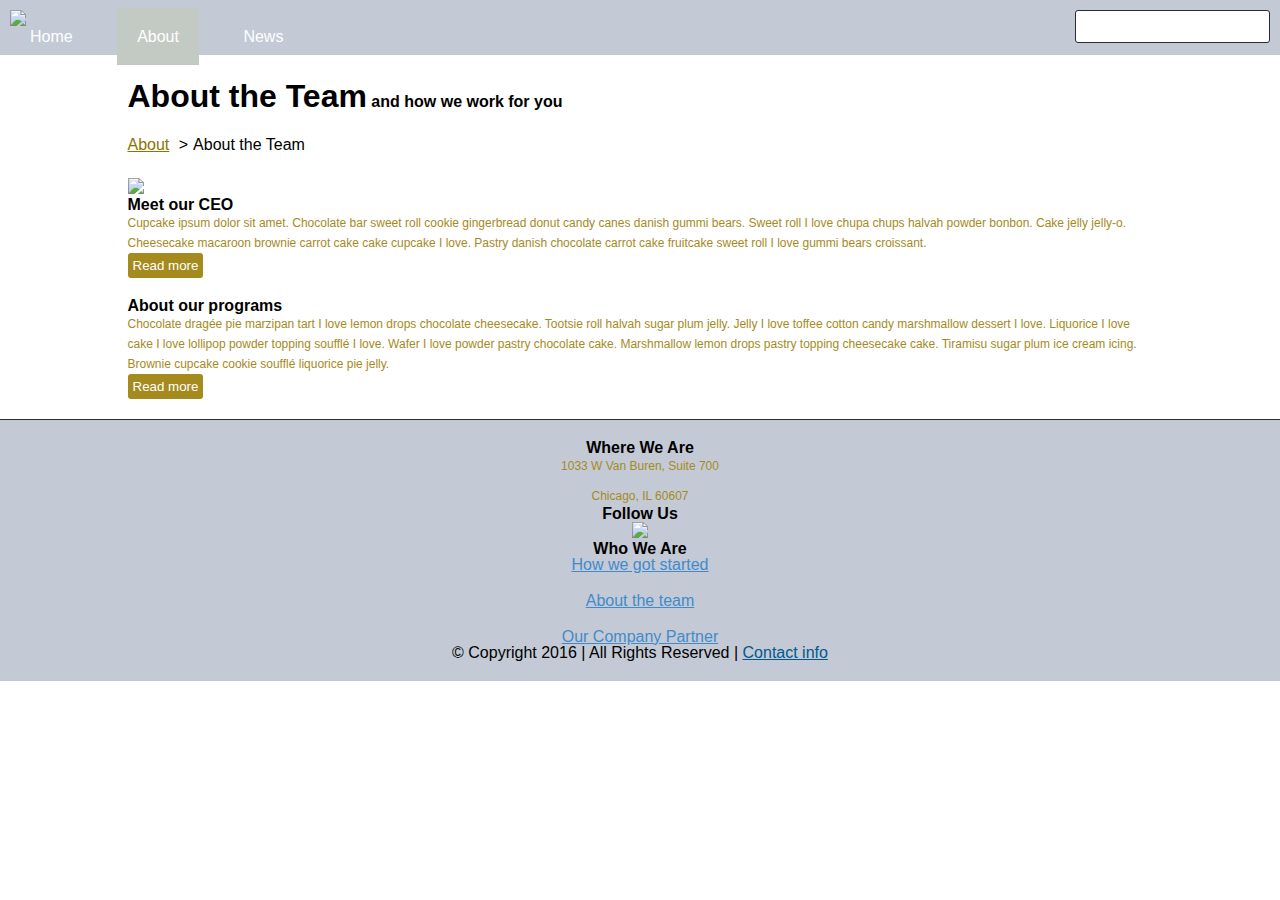
==== index.html @ a8ecc44f "Updated the components on the page and added new layout components to illustrate flex box and typica" ====
<!doctype html>
<html class="no-js" lang="en-us">
<head>
    <!-- META DATA -->
    <meta charset="utf-8" />
    <meta name="viewport" content="width=device-width, initial-scale=1.0" />
    <!--[if IE]><meta http-equiv="cleartype" content="on" /><![endif]-->
    <!-- SEO -->
    <title>Compare Accessibility</title>

    <!-- STYLESHEETS -->
    <!-- build:css assets/styles/head.css?v=@@version -->
    <!-- bower:css -->
    <!-- endbower -->
    <!-- endbuild -->
    <link href='https://fonts.googleapis.com/css?family=Open+Sans:400,600,700' rel='stylesheet' type='text/css'>
    <link rel="stylesheet" media="screen, projection" href="assets/styles/modern.css?v=@@version" />
    <!--[if lte IE 8]><link rel="stylesheet" media="screen, projection" href="assets/styles/legacy.css?v=@@version" /><![endif]-->

    <!-- POLYFILLS -->
    <!-- build:js assets/scripts/head.js?v=@@version -->
    <!-- endbuild -->
</head>
<body>
    <!-- CONTENT -->
    <!-- !NO ARIA ROLE -->
    <div class="masthead">
        <div class="masthead-inner">
            <a href="index.html" class="logo">
                <img src="http://placehold.it/300x100/000000?text=Your Company Logo" />
                <!-- !NO ALT TEXT -->
            </a>
            <!-- !INCORRECT TAB ORDER -->
            <div class="searchBar">
              <input type="search" name="search" id="search" class="input" />
              <!-- !NO LABEL -->
            </div>
            <!-- !NO ARIA ROLE -->
            <ul class="navbar">
                <li class="navbar-item">
                    <a href="#" class="navbar-link">Home</a>
                </li>
                <li class="navbar-item">
                    <a href="#" class="navbar-link navbar-link_active">About</a>
                    <ul class="subnav">
                      <li class="subnav-item">
                        <a href="#" class="subnav-link">How we started</a>
                      </li>
                      <li class="subnav-item">
                        <a href="#" class="subnav-link">About the Team</a>
                      </li>
                    </ul>
                </li>
                <li class="navbar-item">
                    <a href="#" class="navbar-link">News</a>
                </li>
            </ul>
        </div> <!-- /masthead-inner -->  
    </div>
    <div class="wrapper" id="main">
        <div class="page">
            <div class="page-hdg">
                <!-- !INCORRECT HIERARCHY -->
                <h3 class="hdg hdg_1">About the Team</h3>
                <h1 class="hdg hdg_2">and how we work for you</h1>
            </div>
            <!-- !NO ARIA ROLE -->
            <div class="breadcrumb">
              <a href="#" class="breadcrumb-link breadcrumb-link_darker">About</a>
              <span>About the Team</span>
            </div>
            <div class="vr vr_2x">
                <ul class="vList" id="main">
                    <li>
                        <div class="media">
                            <div class="media-media">
                                <img src="https://placebear.com/g/320/240" />
                            </div>
                            <div class="media-bd">
                                <h2 class="hdg hdg_2">Meet our CEO</h2>
                                <p>Cupcake ipsum dolor sit amet. Chocolate bar sweet roll cookie gingerbread donut candy canes danish gummi bears. Sweet roll I love chupa chups halvah powder bonbon. Cake jelly jelly-o. Cheesecake macaroon brownie carrot cake cake cupcake I love. Pastry danish chocolate carrot cake fruitcake sweet roll I love gummi bears croissant.</p>
                                <button class="btn">Read more</button>
                            </div>
                        <!-- !NO ALT ATTRIBUTE -->
                        </div>                    
                    </li>
                    <li>
                        <div class="media">
                            <div class="media-bd">
                                <h2 class="hdg hdg_2">About our programs</h2>
                                <p>Chocolate dragée pie marzipan tart I love lemon drops chocolate cheesecake. Tootsie roll halvah sugar plum jelly. Jelly I love toffee cotton candy marshmallow dessert I love. Liquorice I love cake I love lollipop powder topping soufflé I love. Wafer I love powder pastry chocolate cake. Marshmallow lemon drops pastry topping cheesecake cake. Tiramisu sugar plum ice cream icing. Brownie cupcake cookie soufflé liquorice pie jelly.</p>
                                <button class="btn">Read more</button>
                            </div>
                        </div>
                    </li>
                </ul>
            </div>
        </div>
    </div> <!-- /wrapper -->
    <!-- !NO ARIA ROLE -->
    <div class="footer">
        <div class="wrapper">
            <div class="vr vr_2x">
                <ul class="flexblocks">
                    <li>
                        <div class="cta">
                            <div class="cta-hd">
                                <h4 class="hdg hdg_3">Where We Are</h4>
                            </div>
                            <div class="cta-bd">
                                <p>1033 W Van Buren, Suite 700</p>
                                <p>Chicago, IL 60607</p>
                            </div>                            
                        </div>                            
                    </li>
                    <li>
                        <div class="cta">
                            <div class="cta-hd">
                                <h4 class="hdg hdg_3">Follow Us</h4>
                            </div>
                            <div class="cta-bd">
                                <img src="http://placehold.it/150x100?text=twitter" />
                            </div>
                        </div>
                    </li>
                    <li>
                        <div class="cta">
                            <div class="cta-hd">
                                <h4 class="hdg hdg_3">Who We Are</h4>
                            </div>
                            <div class="cta-bd">
                                <ul class="vList">
                                    <li>
                                        <a href="#" class="anchor">How we got started</a>
                                    </li>
                                    <li>
                                        <a href="#" class="anchor">About the team</a>
                                    </li>
                                    <li>
                                        <a href="http://google.com" class="anchor">Our Company Partner</a>
                                    </li>
                                </ul>
                            </div>
                        </div>
                    </li>
                </ul>
            </div>
            <div class="vr vr_2x">
                <span>&copy; Copyright 2016 | All Rights Reserved | <a href="#" class="anchor anchor_midnight">Contact info</a></span>
            </div>
        </div> <!-- /wrapper -->
    </div>


    <!-- JAVASCRIPT -->
    <!-- build:js assets/scripts/main.js?v=@@version -->
    <!-- bower:js -->
    <!-- endbower -->
    <script src="assets/scripts/shim.js?v=@@version"></script>
    <script src="assets/scripts/App.js?v=@@version"></script>
    <script src="assets/scripts/main.js?v=@@version"></script>
    <!-- endbuild -->
</body>
</html>
---- assets/styles/modern.css ----
/* ---------------------------------------------------------------------
 Modern Styles
------------------------------------------------------------------------ */
/* ---------------------------------------------------------------------
RESET CSS (thanks Eric Meyer)
------------------------------------------------------------------------ */
html, body, div, span, applet, object, iframe,
h1, h2, h3, h4, h5, h6, p, blockquote, pre,
a, abbr, acronym, address, big, cite, code,
del, dfn, em, img, ins, kbd, q, s, samp,
small, strike, strong, sub, sup, tt, var,
b, u, i, center,
dl, dt, dd, ol, ul, li,
fieldset, form, label, legend,
table, caption, tbody, tfoot, thead, tr, th, td,
article, aside, canvas, details, embed,
figure, figcaption, footer, header, hgroup,
menu, nav, output, ruby, section, summary,
time, mark, audio, video {
  margin: 0;
  padding: 0;
  border: 0;
  font-size: 100%;
  font-weight: inherit;
  font-style: inherit;
  font-family: inherit;
  vertical-align: baseline; }

body {
  line-height: 1; }

ol, ul {
  list-style: none; }

blockquote, q {
  quotes: none; }

blockquote:before, blockquote:after,
q:before, q:after {
  content: '';
  content: none; }

table {
  border-collapse: collapse;
  border-spacing: 0; }

:focus {
  outline: 0; }

html {
  overflow-y: scroll;
  /* Always show a vertical scrollbar, even when there is no scrolling */ }

html {
  -webkit-text-size-adjust: 100%;
  -ms-text-size-adjust: 100%; }

/* ---------------------------------------------------------------------
 HTML5 Element Reset
------------------------------------------------------------------------ */
article, aside, details, figcaption, figure,
footer, header, hgroup, menu, nav, section, main {
  display: block; }

audio, canvas, video, progress, picture {
  display: inline-block; }

template {
  display: none; }

/* ---------------------------------------------------------------------
 Form Reset Styles
------------------------------------------------------------------------ */
input[type="search"]::-webkit-search-cancel-button,
input[type="search"]::-webkit-search-decoration,
input[type="search"]::-webkit-search-results-button,
input[type="search"]::-webkit-search-results-decoration {
  -webkit-appearance: none; }

input[type="search"] {
  -webkit-appearance: none;
  -webkit-box-sizing: content-box;
  -moz-box-sizing: content-box;
  box-sizing: content-box; }

textarea {
  overflow: auto;
  vertical-align: top;
  resize: vertical; }

::-moz-focus-inner {
  border: 0;
  padding: 0; }

body {
  font-family: Arial, Helvetica, sans-serif;
  font-size: 16px; }

.visuallyHidden {
  width: 1px;
  height: 1px;
  overflow: hidden;
  clip: rect(0 0 0 0);
  position: absolute;
  padding: 0;
  margin: -1px;
  border: 0; }

.masthead {
  background-color: #C3CAD5;
  padding: 10px;
  margin-bottom: 25px; }

.masthead:before,
.masthead:after {
  content: '';
  display: table; }

.masthead:after {
  clear: both; }

.masthead_darker {
  background-color: #69788c; }

.footer {
  background-color: #C3CAD5;
  border-top: 1px solid #292D33;
  margin-top: 20px;
  padding: 20px 0;
  text-align: center; }

.navbar {
  /*float: left;*/ }

.navbar > * {
  display: inline-block;
  font-size: 1rem; }

.navbar-item + .navbar-item {
  margin-left: 20px; }

.navbar-link {
  padding: 20px;
  color: #ffffff;
  text-decoration: none; }

.navbar-link_active {
  background-color: #C3CAC4; }

.navbar-link_darker {
  color: black; }

.subnav {
  display: none;
  background-color: #ffffff;
  position: absolute;
  padding: 10px;
  border-radius: 3px;
  border: 1px solid #292D33; }

.navbar-item:hover .subnav {
  display: block; }

.subnav-item + .subnav-item {
  padding-top: 10px;
  margin-top: 10px;
  border-top: 1px solid #292D33; }

.subnav-link {
  color: #292D33;
  text-decoration: none; }

.breadcrumb {
  margin-bottom: 25px; }

.breadcrumb > * {
  display: inline-block; }

.breadcrumb > * + *:before {
  content: '>';
  padding: 0 5px; }

.breadcrumb-link {
  color: #a58a1d; }

.breadcrumb-link_darker {
  color: #8d7400; }

.wrapper {
  width: 100%;
  max-width: 1025px;
  margin: 0 auto;
  padding: 0 20px; }

.page-hdg {
  margin-bottom: 25px; }

.page-hdg > * {
  display: inline-block; }

p {
  line-height: 1.25rem;
  font-size: .75rem;
  color: #a58a1d; }

p + p {
  margin-top: 10px; }

.txt {
  color: #333; }

.logo {
  margin-right: 20px;
  /*float: left;*/ }

.searchBar {
  position: relative;
  float: right; }

.searchBar:after {
  content: '';
  display: block;
  background: url(http://metc-mnucp.nerderylabs.com/App_Themes/FlexoMNUCP/images/search-btn.png) no-repeat right center;
  width: 30px;
  height: 30px;
  position: absolute;
  right: 0;
  top: 0; }

.skip a {
  position: absolute;
  left: -999px;
  top: auto;
  width: 1px;
  height: 1px;
  overflow: hidden; }

.skip a:focus {
  left: 5px;
  width: auto;
  height: auto;
  overflow: visible; }

.btn {
  border: none;
  border-radius: 3px;
  padding: 5px;
  background-color: #a58a1d;
  color: #ffffff; }

.hdg {
  font-weight: bold; }

.hdg_1 {
  font-size: 2rem; }

.hdg_small {
  font-size: 1.25rem; }

.container:before, .container:after {
  content: '';
  display: table; }

.container:after {
  clear: both; }

.container > * {
  display: inline-block;
  vertical-align: middle; }

.anchor {
  color: #428bca; }

.anchor_midnight {
  color: #00598c; }

.btn {
  border: none;
  border-radius: 3px;
  padding: 5px;
  background-color: #a58a1d;
  color: #ffffff; }

.input {
  padding: 8px;
  border: 1px solid #292D33;
  border-radius: 3px; }

.vList > * {
  display: block; }

.vList > * + * {
  margin-top: 20px; }
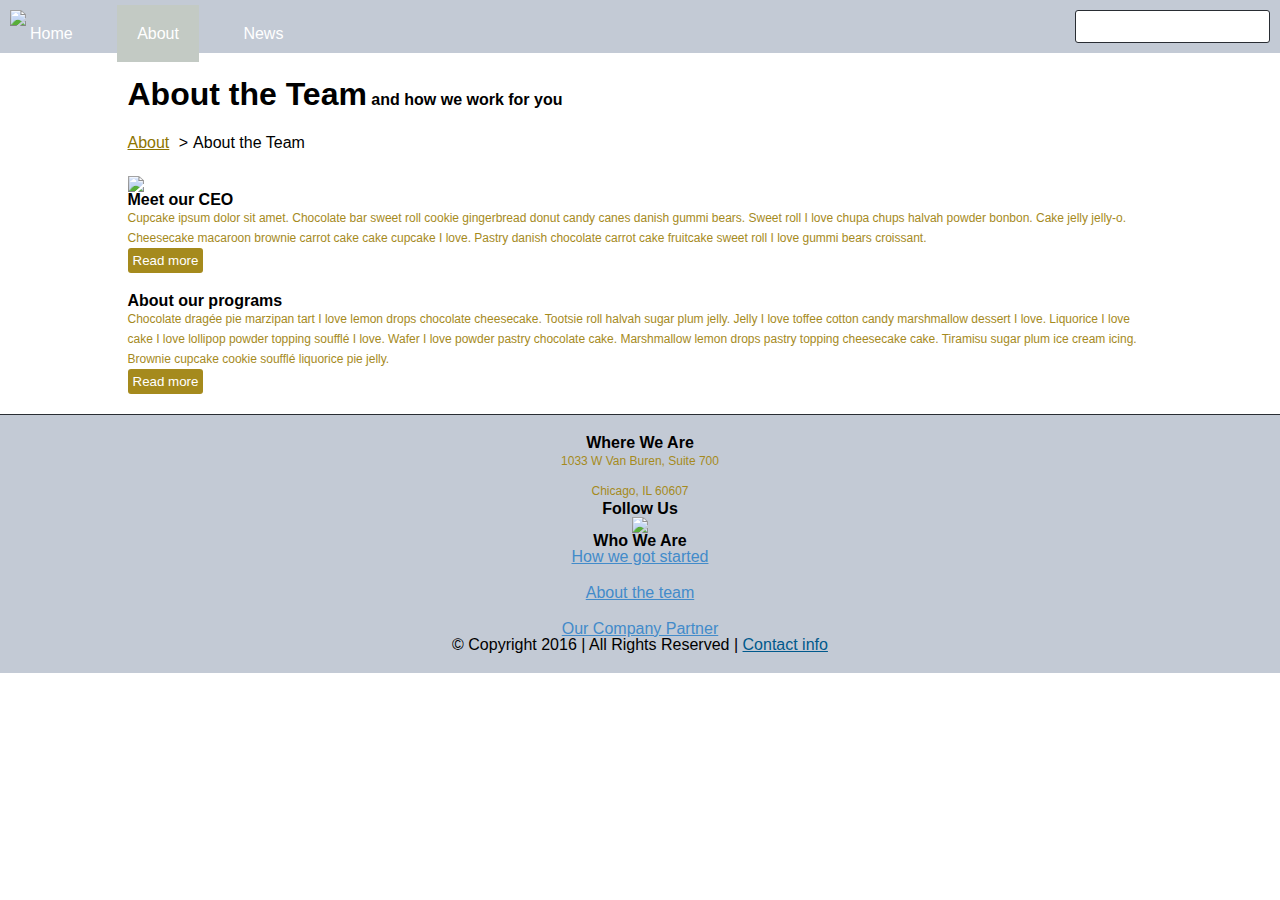
==== commit 20d049a2: "Merge branch 'gh-pages'" ====
--- a/index.html
+++ b/index.html
@@ -1,4 +1,3 @@
-<!doctype html>
 <html class="no-js" lang="en-us">
 <head>
     <!-- META DATA -->
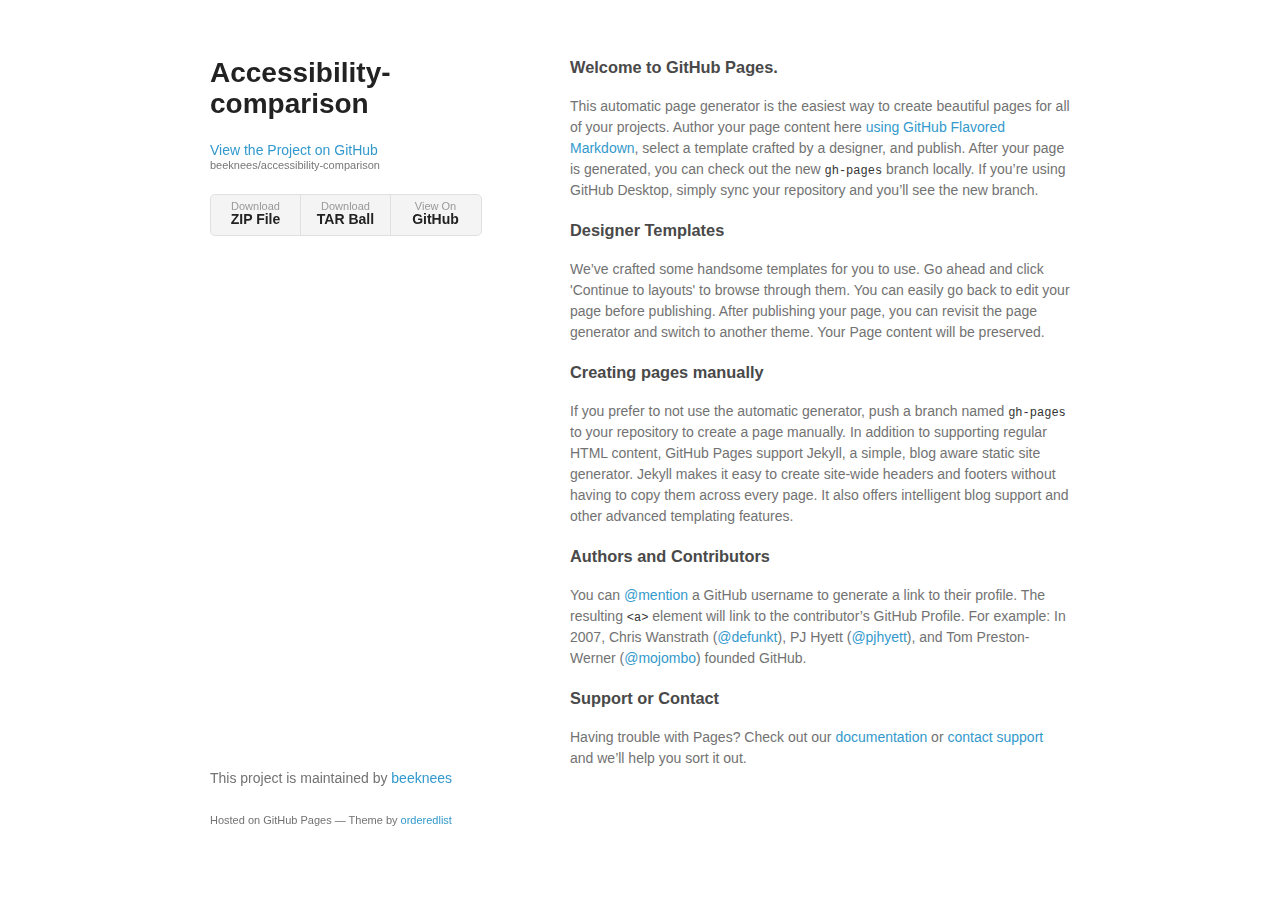
==== commit a59136f5: "Create gh-pages branch via GitHub" ====
--- a/index.html
+++ b/index.html
@@ -1,163 +1,64 @@
-<html class="no-js" lang="en-us">
-<head>
-    <!-- META DATA -->
-    <meta charset="utf-8" />
-    <meta name="viewport" content="width=device-width, initial-scale=1.0" />
-    <!--[if IE]><meta http-equiv="cleartype" content="on" /><![endif]-->
-    <!-- SEO -->
-    <title>Compare Accessibility</title>
+<!doctype html>
+<html>
+  <head>
+    <meta charset="utf-8">
+    <meta http-equiv="X-UA-Compatible" content="chrome=1">
+    <title>Accessibility-comparison by beeknees</title>
 
-    <!-- STYLESHEETS -->
-    <!-- build:css assets/styles/head.css?v=@@version -->
-    <!-- bower:css -->
-    <!-- endbower -->
-    <!-- endbuild -->
-    <link href='https://fonts.googleapis.com/css?family=Open+Sans:400,600,700' rel='stylesheet' type='text/css'>
-    <link rel="stylesheet" media="screen, projection" href="assets/styles/modern.css?v=@@version" />
-    <!--[if lte IE 8]><link rel="stylesheet" media="screen, projection" href="assets/styles/legacy.css?v=@@version" /><![endif]-->
+    <link rel="stylesheet" href="stylesheets/styles.css">
+    <link rel="stylesheet" href="stylesheets/github-light.css">
+    <meta name="viewport" content="width=device-width">
+    <!--[if lt IE 9]>
+    <script src="//html5shiv.googlecode.com/svn/trunk/html5.js"></script>
+    <![endif]-->
+  </head>
+  <body>
+    <div class="wrapper">
+      <header>
+        <h1>Accessibility-comparison</h1>
+        <p></p>
 
-    <!-- POLYFILLS -->
-    <!-- build:js assets/scripts/head.js?v=@@version -->
-    <!-- endbuild -->
-</head>
-<body>
-    <!-- CONTENT -->
-    <!-- !NO ARIA ROLE -->
-    <div class="masthead">
-        <div class="masthead-inner">
-            <a href="index.html" class="logo">
-                <img src="http://placehold.it/300x100/000000?text=Your Company Logo" />
-                <!-- !NO ALT TEXT -->
-            </a>
-            <!-- !INCORRECT TAB ORDER -->
-            <div class="searchBar">
-              <input type="search" name="search" id="search" class="input" />
-              <!-- !NO LABEL -->
-            </div>
-            <!-- !NO ARIA ROLE -->
-            <ul class="navbar">
-                <li class="navbar-item">
-                    <a href="#" class="navbar-link">Home</a>
-                </li>
-                <li class="navbar-item">
-                    <a href="#" class="navbar-link navbar-link_active">About</a>
-                    <ul class="subnav">
-                      <li class="subnav-item">
-                        <a href="#" class="subnav-link">How we started</a>
-                      </li>
-                      <li class="subnav-item">
-                        <a href="#" class="subnav-link">About the Team</a>
-                      </li>
-                    </ul>
-                </li>
-                <li class="navbar-item">
-                    <a href="#" class="navbar-link">News</a>
-                </li>
-            </ul>
-        </div> <!-- /masthead-inner -->  
-    </div>
-    <div class="wrapper" id="main">
-        <div class="page">
-            <div class="page-hdg">
-                <!-- !INCORRECT HIERARCHY -->
-                <h3 class="hdg hdg_1">About the Team</h3>
-                <h1 class="hdg hdg_2">and how we work for you</h1>
-            </div>
-            <!-- !NO ARIA ROLE -->
-            <div class="breadcrumb">
-              <a href="#" class="breadcrumb-link breadcrumb-link_darker">About</a>
-              <span>About the Team</span>
-            </div>
-            <div class="vr vr_2x">
-                <ul class="vList" id="main">
-                    <li>
-                        <div class="media">
-                            <div class="media-media">
-                                <img src="https://placebear.com/g/320/240" />
-                            </div>
-                            <div class="media-bd">
-                                <h2 class="hdg hdg_2">Meet our CEO</h2>
-                                <p>Cupcake ipsum dolor sit amet. Chocolate bar sweet roll cookie gingerbread donut candy canes danish gummi bears. Sweet roll I love chupa chups halvah powder bonbon. Cake jelly jelly-o. Cheesecake macaroon brownie carrot cake cake cupcake I love. Pastry danish chocolate carrot cake fruitcake sweet roll I love gummi bears croissant.</p>
-                                <button class="btn">Read more</button>
-                            </div>
-                        <!-- !NO ALT ATTRIBUTE -->
-                        </div>                    
-                    </li>
-                    <li>
-                        <div class="media">
-                            <div class="media-bd">
-                                <h2 class="hdg hdg_2">About our programs</h2>
-                                <p>Chocolate dragée pie marzipan tart I love lemon drops chocolate cheesecake. Tootsie roll halvah sugar plum jelly. Jelly I love toffee cotton candy marshmallow dessert I love. Liquorice I love cake I love lollipop powder topping soufflé I love. Wafer I love powder pastry chocolate cake. Marshmallow lemon drops pastry topping cheesecake cake. Tiramisu sugar plum ice cream icing. Brownie cupcake cookie soufflé liquorice pie jelly.</p>
-                                <button class="btn">Read more</button>
-                            </div>
-                        </div>
-                    </li>
-                </ul>
-            </div>
-        </div>
-    </div> <!-- /wrapper -->
-    <!-- !NO ARIA ROLE -->
-    <div class="footer">
-        <div class="wrapper">
-            <div class="vr vr_2x">
-                <ul class="flexblocks">
-                    <li>
-                        <div class="cta">
-                            <div class="cta-hd">
-                                <h4 class="hdg hdg_3">Where We Are</h4>
-                            </div>
-                            <div class="cta-bd">
-                                <p>1033 W Van Buren, Suite 700</p>
-                                <p>Chicago, IL 60607</p>
-                            </div>                            
-                        </div>                            
-                    </li>
-                    <li>
-                        <div class="cta">
-                            <div class="cta-hd">
-                                <h4 class="hdg hdg_3">Follow Us</h4>
-                            </div>
-                            <div class="cta-bd">
-                                <img src="http://placehold.it/150x100?text=twitter" />
-                            </div>
-                        </div>
-                    </li>
-                    <li>
-                        <div class="cta">
-                            <div class="cta-hd">
-                                <h4 class="hdg hdg_3">Who We Are</h4>
-                            </div>
-                            <div class="cta-bd">
-                                <ul class="vList">
-                                    <li>
-                                        <a href="#" class="anchor">How we got started</a>
-                                    </li>
-                                    <li>
-                                        <a href="#" class="anchor">About the team</a>
-                                    </li>
-                                    <li>
-                                        <a href="http://google.com" class="anchor">Our Company Partner</a>
-                                    </li>
-                                </ul>
-                            </div>
-                        </div>
-                    </li>
-                </ul>
-            </div>
-            <div class="vr vr_2x">
-                <span>&copy; Copyright 2016 | All Rights Reserved | <a href="#" class="anchor anchor_midnight">Contact info</a></span>
-            </div>
-        </div> <!-- /wrapper -->
-    </div>
+        <p class="view"><a href="https://github.com/beeknees/accessibility-comparison">View the Project on GitHub <small>beeknees/accessibility-comparison</small></a></p>
 
 
-    <!-- JAVASCRIPT -->
-    <!-- build:js assets/scripts/main.js?v=@@version -->
-    <!-- bower:js -->
-    <!-- endbower -->
-    <script src="assets/scripts/shim.js?v=@@version"></script>
-    <script src="assets/scripts/App.js?v=@@version"></script>
-    <script src="assets/scripts/main.js?v=@@version"></script>
-    <!-- endbuild -->
-</body>
+        <ul>
+          <li><a href="https://github.com/beeknees/accessibility-comparison/zipball/master">Download <strong>ZIP File</strong></a></li>
+          <li><a href="https://github.com/beeknees/accessibility-comparison/tarball/master">Download <strong>TAR Ball</strong></a></li>
+          <li><a href="https://github.com/beeknees/accessibility-comparison">View On <strong>GitHub</strong></a></li>
+        </ul>
+      </header>
+      <section>
+        <h3>
+<a id="welcome-to-github-pages" class="anchor" href="#welcome-to-github-pages" aria-hidden="true"><span aria-hidden="true" class="octicon octicon-link"></span></a>Welcome to GitHub Pages.</h3>
+
+<p>This automatic page generator is the easiest way to create beautiful pages for all of your projects. Author your page content here <a href="https://guides.github.com/features/mastering-markdown/">using GitHub Flavored Markdown</a>, select a template crafted by a designer, and publish. After your page is generated, you can check out the new <code>gh-pages</code> branch locally. If you’re using GitHub Desktop, simply sync your repository and you’ll see the new branch.</p>
+
+<h3>
+<a id="designer-templates" class="anchor" href="#designer-templates" aria-hidden="true"><span aria-hidden="true" class="octicon octicon-link"></span></a>Designer Templates</h3>
+
+<p>We’ve crafted some handsome templates for you to use. Go ahead and click 'Continue to layouts' to browse through them. You can easily go back to edit your page before publishing. After publishing your page, you can revisit the page generator and switch to another theme. Your Page content will be preserved.</p>
+
+<h3>
+<a id="creating-pages-manually" class="anchor" href="#creating-pages-manually" aria-hidden="true"><span aria-hidden="true" class="octicon octicon-link"></span></a>Creating pages manually</h3>
+
+<p>If you prefer to not use the automatic generator, push a branch named <code>gh-pages</code> to your repository to create a page manually. In addition to supporting regular HTML content, GitHub Pages support Jekyll, a simple, blog aware static site generator. Jekyll makes it easy to create site-wide headers and footers without having to copy them across every page. It also offers intelligent blog support and other advanced templating features.</p>
+
+<h3>
+<a id="authors-and-contributors" class="anchor" href="#authors-and-contributors" aria-hidden="true"><span aria-hidden="true" class="octicon octicon-link"></span></a>Authors and Contributors</h3>
+
+<p>You can <a href="https://help.github.com/articles/basic-writing-and-formatting-syntax/#mentioning-users-and-teams" class="user-mention">@mention</a> a GitHub username to generate a link to their profile. The resulting <code>&lt;a&gt;</code> element will link to the contributor’s GitHub Profile. For example: In 2007, Chris Wanstrath (<a href="https://github.com/defunkt" class="user-mention">@defunkt</a>), PJ Hyett (<a href="https://github.com/pjhyett" class="user-mention">@pjhyett</a>), and Tom Preston-Werner (<a href="https://github.com/mojombo" class="user-mention">@mojombo</a>) founded GitHub.</p>
+
+<h3>
+<a id="support-or-contact" class="anchor" href="#support-or-contact" aria-hidden="true"><span aria-hidden="true" class="octicon octicon-link"></span></a>Support or Contact</h3>
+
+<p>Having trouble with Pages? Check out our <a href="https://help.github.com/pages">documentation</a> or <a href="https://github.com/contact">contact support</a> and we’ll help you sort it out.</p>
+      </section>
+      <footer>
+        <p>This project is maintained by <a href="https://github.com/beeknees">beeknees</a></p>
+        <p><small>Hosted on GitHub Pages &mdash; Theme by <a href="https://github.com/orderedlist">orderedlist</a></small></p>
+      </footer>
+    </div>
+    <script src="javascripts/scale.fix.js"></script>
+    
+  </body>
 </html>
--- a/stylesheets/styles.css
+++ b/stylesheets/styles.css
@@ -0,0 +1,324 @@
+@font-face {
+  font-family: 'Noto Sans';
+  font-weight: 400;
+  font-style: normal;
+  src: url('../fonts/Noto-Sans-regular/Noto-Sans-regular.eot');
+  src: url('../fonts/Noto-Sans-regular/Noto-Sans-regular.eot?#iefix') format('embedded-opentype'),
+       local('Noto Sans'),
+       local('Noto-Sans-regular'),
+       url('../fonts/Noto-Sans-regular/Noto-Sans-regular.woff2') format('woff2'),
+       url('../fonts/Noto-Sans-regular/Noto-Sans-regular.woff') format('woff'),
+       url('../fonts/Noto-Sans-regular/Noto-Sans-regular.ttf') format('truetype'),
+       url('../fonts/Noto-Sans-regular/Noto-Sans-regular.svg#NotoSans') format('svg');
+}
+
+@font-face {
+  font-family: 'Noto Sans';
+  font-weight: 700;
+  font-style: normal;
+  src: url('../fonts/Noto-Sans-700/Noto-Sans-700.eot');
+  src: url('../fonts/Noto-Sans-700/Noto-Sans-700.eot?#iefix') format('embedded-opentype'),
+       local('Noto Sans Bold'),
+       local('Noto-Sans-700'),
+       url('../fonts/Noto-Sans-700/Noto-Sans-700.woff2') format('woff2'),
+       url('../fonts/Noto-Sans-700/Noto-Sans-700.woff') format('woff'),
+       url('../fonts/Noto-Sans-700/Noto-Sans-700.ttf') format('truetype'),
+       url('../fonts/Noto-Sans-700/Noto-Sans-700.svg#NotoSans') format('svg');
+}
+
+@font-face {
+  font-family: 'Noto Sans';
+  font-weight: 400;
+  font-style: italic;
+  src: url('../fonts/Noto-Sans-italic/Noto-Sans-italic.eot');
+  src: url('../fonts/Noto-Sans-italic/Noto-Sans-italic.eot?#iefix') format('embedded-opentype'),
+       local('Noto Sans Italic'),
+       local('Noto-Sans-italic'),
+       url('../fonts/Noto-Sans-italic/Noto-Sans-italic.woff2') format('woff2'),
+       url('../fonts/Noto-Sans-italic/Noto-Sans-italic.woff') format('woff'),
+       url('../fonts/Noto-Sans-italic/Noto-Sans-italic.ttf') format('truetype'),
+       url('../fonts/Noto-Sans-italic/Noto-Sans-italic.svg#NotoSans') format('svg');
+}
+
+@font-face {
+  font-family: 'Noto Sans';
+  font-weight: 700;
+  font-style: italic;
+  src: url('../fonts/Noto-Sans-700italic/Noto-Sans-700italic.eot');
+  src: url('../fonts/Noto-Sans-700italic/Noto-Sans-700italic.eot?#iefix') format('embedded-opentype'),
+       local('Noto Sans Bold Italic'),
+       local('Noto-Sans-700italic'),
+       url('../fonts/Noto-Sans-700italic/Noto-Sans-700italic.woff2') format('woff2'),
+       url('../fonts/Noto-Sans-700italic/Noto-Sans-700italic.woff') format('woff'),
+       url('../fonts/Noto-Sans-700italic/Noto-Sans-700italic.ttf') format('truetype'),
+       url('../fonts/Noto-Sans-700italic/Noto-Sans-700italic.svg#NotoSans') format('svg');
+}
+
+body {
+  background-color: #fff;
+  padding:50px;
+  font: 14px/1.5 "Noto Sans", "Helvetica Neue", Helvetica, Arial, sans-serif;
+  color:#727272;
+  font-weight:400;
+}
+
+h1, h2, h3, h4, h5, h6 {
+  color:#222;
+  margin:0 0 20px;
+}
+
+p, ul, ol, table, pre, dl {
+  margin:0 0 20px;
+}
+
+h1, h2, h3 {
+  line-height:1.1;
+}
+
+h1 {
+  font-size:28px;
+}
+
+h2 {
+  color:#393939;
+}
+
+h3, h4, h5, h6 {
+  color:#494949;
+}
+
+a {
+  color:#39c;
+  text-decoration:none;
+}
+
+a:hover {
+  color:#069;
+}
+
+a small {
+  font-size:11px;
+  color:#777;
+  margin-top:-0.3em;
+  display:block;
+}
+
+a:hover small {
+  color:#777;
+}
+
+.wrapper {
+  width:860px;
+  margin:0 auto;
+}
+
+blockquote {
+  border-left:1px solid #e5e5e5;
+  margin:0;
+  padding:0 0 0 20px;
+  font-style:italic;
+}
+
+code, pre {
+  font-family:Monaco, Bitstream Vera Sans Mono, Lucida Console, Terminal, Consolas, Liberation Mono, DejaVu Sans Mono, Courier New, monospace;
+  color:#333;
+  font-size:12px;
+}
+
+pre {
+  padding:8px 15px;
+  background: #f8f8f8;
+  border-radius:5px;
+  border:1px solid #e5e5e5;
+  overflow-x: auto;
+}
+
+table {
+  width:100%;
+  border-collapse:collapse;
+}
+
+th, td {
+  text-align:left;
+  padding:5px 10px;
+  border-bottom:1px solid #e5e5e5;
+}
+
+dt {
+  color:#444;
+  font-weight:700;
+}
+
+th {
+  color:#444;
+}
+
+img {
+  max-width:100%;
+}
+
+header {
+  width:270px;
+  float:left;
+  position:fixed;
+  -webkit-font-smoothing:subpixel-antialiased;
+}
+
+header ul {
+  list-style:none;
+  height:40px;
+  padding:0;
+  background: #f4f4f4;
+  border-radius:5px;
+  border:1px solid #e0e0e0;
+  width:270px;
+}
+
+header li {
+  width:89px;
+  float:left;
+  border-right:1px solid #e0e0e0;
+  height:40px;
+}
+
+header li:first-child a {
+  border-radius:5px 0 0 5px;
+}
+
+header li:last-child a {
+  border-radius:0 5px 5px 0;
+}
+
+header ul a {
+  line-height:1;
+  font-size:11px;
+  color:#999;
+  display:block;
+  text-align:center;
+  padding-top:6px;
+  height:34px;
+}
+
+header ul a:hover {
+  color:#999;
+}
+
+header ul a:active {
+  background-color:#f0f0f0;
+}
+
+strong {
+  color:#222;
+  font-weight:700;
+}
+
+header ul li + li + li {
+  border-right:none;
+  width:89px;
+}
+
+header ul a strong {
+  font-size:14px;
+  display:block;
+  color:#222;
+}
+
+section {
+  width:500px;
+  float:right;
+  padding-bottom:50px;
+}
+
+small {
+  font-size:11px;
+}
+
+hr {
+  border:0;
+  background:#e5e5e5;
+  height:1px;
+  margin:0 0 20px;
+}
+
+footer {
+  width:270px;
+  float:left;
+  position:fixed;
+  bottom:50px;
+  -webkit-font-smoothing:subpixel-antialiased;
+}
+
+@media print, screen and (max-width: 960px) {
+
+  div.wrapper {
+    width:auto;
+    margin:0;
+  }
+
+  header, section, footer {
+    float:none;
+    position:static;
+    width:auto;
+  }
+
+  header {
+    padding-right:320px;
+  }
+
+  section {
+    border:1px solid #e5e5e5;
+    border-width:1px 0;
+    padding:20px 0;
+    margin:0 0 20px;
+  }
+
+  header a small {
+    display:inline;
+  }
+
+  header ul {
+    position:absolute;
+    right:50px;
+    top:52px;
+  }
+}
+
+@media print, screen and (max-width: 720px) {
+  body {
+    word-wrap:break-word;
+  }
+
+  header {
+    padding:0;
+  }
+
+  header ul, header p.view {
+    position:static;
+  }
+
+  pre, code {
+    word-wrap:normal;
+  }
+}
+
+@media print, screen and (max-width: 480px) {
+  body {
+    padding:15px;
+  }
+
+  header ul {
+    width:99%;
+  }
+
+  header li, header ul li + li + li {
+    width:33%;
+  }
+}
+
+@media print {
+  body {
+    padding:0.4in;
+    font-size:12pt;
+    color:#444;
+  }
+}
--- a/stylesheets/github-light.css
+++ b/stylesheets/github-light.css
@@ -0,0 +1,116 @@
+/*
+   Copyright 2014 GitHub Inc.
+
+   Licensed under the Apache License, Version 2.0 (the "License");
+   you may not use this file except in compliance with the License.
+   You may obtain a copy of the License at
+
+       http://www.apache.org/licenses/LICENSE-2.0
+
+   Unless required by applicable law or agreed to in writing, software
+   distributed under the License is distributed on an "AS IS" BASIS,
+   WITHOUT WARRANTIES OR CONDITIONS OF ANY KIND, either express or implied.
+   See the License for the specific language governing permissions and
+   limitations under the License.
+
+*/
+
+.pl-c /* comment */ {
+  color: #969896;
+}
+
+.pl-c1      /* constant, markup.raw, meta.diff.header, meta.module-reference, meta.property-name, support, support.constant, support.variable, variable.other.constant */,
+.pl-s .pl-v /* string variable */ {
+  color: #0086b3;
+}
+
+.pl-e  /* entity */,
+.pl-en /* entity.name */ {
+  color: #795da3;
+}
+
+.pl-s .pl-s1 /* string source */,
+.pl-smi      /* storage.modifier.import, storage.modifier.package, storage.type.java, variable.other, variable.parameter.function */ {
+  color: #333;
+}
+
+.pl-ent /* entity.name.tag */ {
+  color: #63a35c;
+}
+
+.pl-k /* keyword, storage, storage.type */ {
+  color: #a71d5d;
+}
+
+.pl-pds              /* punctuation.definition.string, string.regexp.character-class */,
+.pl-s                /* string */,
+.pl-s .pl-pse .pl-s1 /* string punctuation.section.embedded source */,
+.pl-sr               /* string.regexp */,
+.pl-sr .pl-cce       /* string.regexp constant.character.escape */,
+.pl-sr .pl-sra       /* string.regexp string.regexp.arbitrary-repitition */,
+.pl-sr .pl-sre       /* string.regexp source.ruby.embedded */ {
+  color: #183691;
+}
+
+.pl-v /* variable */ {
+  color: #ed6a43;
+}
+
+.pl-id /* invalid.deprecated */ {
+  color: #b52a1d;
+}
+
+.pl-ii /* invalid.illegal */ {
+  background-color: #b52a1d;
+  color: #f8f8f8;
+}
+
+.pl-sr .pl-cce /* string.regexp constant.character.escape */ {
+  color: #63a35c;
+  font-weight: bold;
+}
+
+.pl-ml /* markup.list */ {
+  color: #693a17;
+}
+
+.pl-mh        /* markup.heading */,
+.pl-mh .pl-en /* markup.heading entity.name */,
+.pl-ms        /* meta.separator */ {
+  color: #1d3e81;
+  font-weight: bold;
+}
+
+.pl-mq /* markup.quote */ {
+  color: #008080;
+}
+
+.pl-mi /* markup.italic */ {
+  color: #333;
+  font-style: italic;
+}
+
+.pl-mb /* markup.bold */ {
+  color: #333;
+  font-weight: bold;
+}
+
+.pl-md /* markup.deleted, meta.diff.header.from-file */ {
+  background-color: #ffecec;
+  color: #bd2c00;
+}
+
+.pl-mi1 /* markup.inserted, meta.diff.header.to-file */ {
+  background-color: #eaffea;
+  color: #55a532;
+}
+
+.pl-mdr /* meta.diff.range */ {
+  color: #795da3;
+  font-weight: bold;
+}
+
+.pl-mo /* meta.output */ {
+  color: #1d3e81;
+}
+
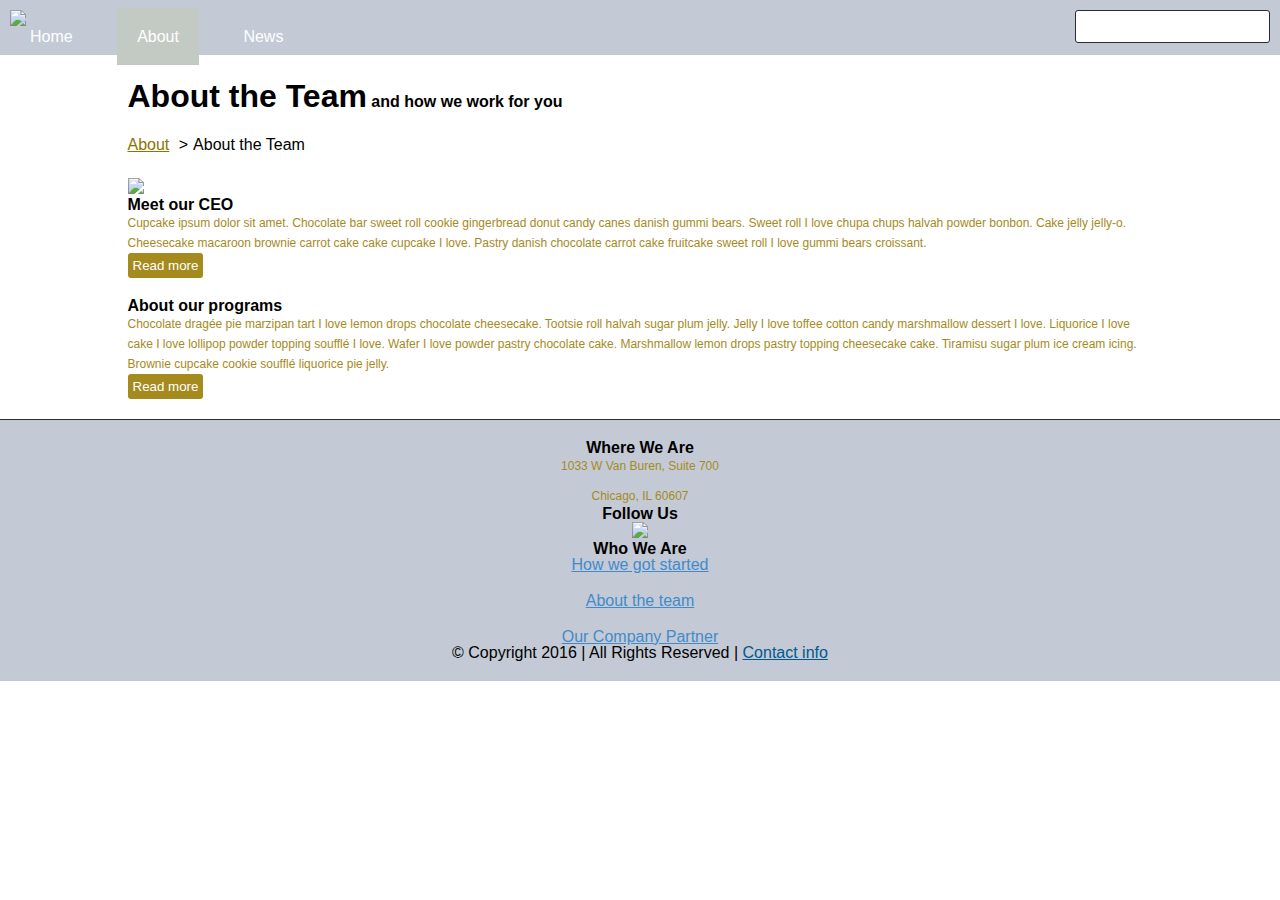
==== commit 7dce32e0: "Updated index.html page." ====
--- a/index.html
+++ b/index.html
@@ -1,64 +1,164 @@
 <!doctype html>
-<html>
-  <head>
-    <meta charset="utf-8">
-    <meta http-equiv="X-UA-Compatible" content="chrome=1">
-    <title>Accessibility-comparison by beeknees</title>
+<html class="no-js" lang="en-us">
+<head>
+    <!-- META DATA -->
+    <meta charset="utf-8" />
+    <meta name="viewport" content="width=device-width, initial-scale=1.0" />
+    <!--[if IE]><meta http-equiv="cleartype" content="on" /><![endif]-->
+    <!-- SEO -->
+    <title>Compare Accessibility</title>
 
-    <link rel="stylesheet" href="stylesheets/styles.css">
-    <link rel="stylesheet" href="stylesheets/github-light.css">
-    <meta name="viewport" content="width=device-width">
-    <!--[if lt IE 9]>
-    <script src="//html5shiv.googlecode.com/svn/trunk/html5.js"></script>
-    <![endif]-->
-  </head>
-  <body>
-    <div class="wrapper">
-      <header>
-        <h1>Accessibility-comparison</h1>
-        <p></p>
+    <!-- STYLESHEETS -->
+    <!-- build:css assets/styles/head.css?v=@@version -->
+    <!-- bower:css -->
+    <!-- endbower -->
+    <!-- endbuild -->
+    <link href='https://fonts.googleapis.com/css?family=Open+Sans:400,600,700' rel='stylesheet' type='text/css'>
+    <link rel="stylesheet" media="screen, projection" href="assets/styles/modern.css?v=@@version" />
+    <!--[if lte IE 8]><link rel="stylesheet" media="screen, projection" href="assets/styles/legacy.css?v=@@version" /><![endif]-->
 
-        <p class="view"><a href="https://github.com/beeknees/accessibility-comparison">View the Project on GitHub <small>beeknees/accessibility-comparison</small></a></p>
+    <!-- POLYFILLS -->
+    <!-- build:js assets/scripts/head.js?v=@@version -->
+    <!-- endbuild -->
+</head>
+<body>
+    <!-- CONTENT -->
+    <!-- !NO ARIA ROLE -->
+    <div class="masthead">
+        <div class="masthead-inner">
+            <a href="index.html" class="logo">
+                <img src="http://placehold.it/300x100/000000?text=Your Company Logo" />
+                <!-- !NO ALT TEXT -->
+            </a>
+            <!-- !INCORRECT TAB ORDER -->
+            <div class="searchBar">
+              <input type="search" name="search" id="search" class="input" />
+              <!-- !NO LABEL -->
+            </div>
+            <!-- !NO ARIA ROLE -->
+            <ul class="navbar">
+                <li class="navbar-item">
+                    <a href="#" class="navbar-link">Home</a>
+                </li>
+                <li class="navbar-item">
+                    <a href="#" class="navbar-link navbar-link_active">About</a>
+                    <ul class="subnav">
+                      <li class="subnav-item">
+                        <a href="#" class="subnav-link">How we started</a>
+                      </li>
+                      <li class="subnav-item">
+                        <a href="#" class="subnav-link">About the Team</a>
+                      </li>
+                    </ul>
+                </li>
+                <li class="navbar-item">
+                    <a href="#" class="navbar-link">News</a>
+                </li>
+            </ul>
+        </div> <!-- /masthead-inner -->  
+    </div>
+    <div class="wrapper" id="main">
+        <div class="page">
+            <div class="page-hdg">
+                <!-- !INCORRECT HIERARCHY -->
+                <h3 class="hdg hdg_1">About the Team</h3>
+                <h1 class="hdg hdg_2">and how we work for you</h1>
+            </div>
+            <!-- !NO ARIA ROLE -->
+            <div class="breadcrumb">
+              <a href="#" class="breadcrumb-link breadcrumb-link_darker">About</a>
+              <span>About the Team</span>
+            </div>
+            <div class="vr vr_2x">
+                <ul class="vList" id="main">
+                    <li>
+                        <div class="media">
+                            <div class="media-media">
+                                <img src="https://placebear.com/g/320/240" />
+                            </div>
+                            <div class="media-bd">
+                                <h2 class="hdg hdg_2">Meet our CEO</h2>
+                                <p>Cupcake ipsum dolor sit amet. Chocolate bar sweet roll cookie gingerbread donut candy canes danish gummi bears. Sweet roll I love chupa chups halvah powder bonbon. Cake jelly jelly-o. Cheesecake macaroon brownie carrot cake cake cupcake I love. Pastry danish chocolate carrot cake fruitcake sweet roll I love gummi bears croissant.</p>
+                                <button class="btn">Read more</button>
+                            </div>
+                        <!-- !NO ALT ATTRIBUTE -->
+                        </div>                    
+                    </li>
+                    <li>
+                        <div class="media">
+                            <div class="media-bd">
+                                <h2 class="hdg hdg_2">About our programs</h2>
+                                <p>Chocolate dragée pie marzipan tart I love lemon drops chocolate cheesecake. Tootsie roll halvah sugar plum jelly. Jelly I love toffee cotton candy marshmallow dessert I love. Liquorice I love cake I love lollipop powder topping soufflé I love. Wafer I love powder pastry chocolate cake. Marshmallow lemon drops pastry topping cheesecake cake. Tiramisu sugar plum ice cream icing. Brownie cupcake cookie soufflé liquorice pie jelly.</p>
+                                <button class="btn">Read more</button>
+                            </div>
+                        </div>
+                    </li>
+                </ul>
+            </div>
+        </div>
+    </div> <!-- /wrapper -->
+    <!-- !NO ARIA ROLE -->
+    <div class="footer">
+        <div class="wrapper">
+            <div class="vr vr_2x">
+                <ul class="flexblocks">
+                    <li>
+                        <div class="cta">
+                            <div class="cta-hd">
+                                <h4 class="hdg hdg_3">Where We Are</h4>
+                            </div>
+                            <div class="cta-bd">
+                                <p>1033 W Van Buren, Suite 700</p>
+                                <p>Chicago, IL 60607</p>
+                            </div>                            
+                        </div>                            
+                    </li>
+                    <li>
+                        <div class="cta">
+                            <div class="cta-hd">
+                                <h4 class="hdg hdg_3">Follow Us</h4>
+                            </div>
+                            <div class="cta-bd">
+                                <img src="http://placehold.it/150x100?text=twitter" />
+                            </div>
+                        </div>
+                    </li>
+                    <li>
+                        <div class="cta">
+                            <div class="cta-hd">
+                                <h4 class="hdg hdg_3">Who We Are</h4>
+                            </div>
+                            <div class="cta-bd">
+                                <ul class="vList">
+                                    <li>
+                                        <a href="#" class="anchor">How we got started</a>
+                                    </li>
+                                    <li>
+                                        <a href="#" class="anchor">About the team</a>
+                                    </li>
+                                    <li>
+                                        <a href="http://google.com" class="anchor">Our Company Partner</a>
+                                    </li>
+                                </ul>
+                            </div>
+                        </div>
+                    </li>
+                </ul>
+            </div>
+            <div class="vr vr_2x">
+                <span>&copy; Copyright 2016 | All Rights Reserved | <a href="#" class="anchor anchor_midnight">Contact info</a></span>
+            </div>
+        </div> <!-- /wrapper -->
+    </div>
 
 
-        <ul>
-          <li><a href="https://github.com/beeknees/accessibility-comparison/zipball/master">Download <strong>ZIP File</strong></a></li>
-          <li><a href="https://github.com/beeknees/accessibility-comparison/tarball/master">Download <strong>TAR Ball</strong></a></li>
-          <li><a href="https://github.com/beeknees/accessibility-comparison">View On <strong>GitHub</strong></a></li>
-        </ul>
-      </header>
-      <section>
-        <h3>
-<a id="welcome-to-github-pages" class="anchor" href="#welcome-to-github-pages" aria-hidden="true"><span aria-hidden="true" class="octicon octicon-link"></span></a>Welcome to GitHub Pages.</h3>
-
-<p>This automatic page generator is the easiest way to create beautiful pages for all of your projects. Author your page content here <a href="https://guides.github.com/features/mastering-markdown/">using GitHub Flavored Markdown</a>, select a template crafted by a designer, and publish. After your page is generated, you can check out the new <code>gh-pages</code> branch locally. If you’re using GitHub Desktop, simply sync your repository and you’ll see the new branch.</p>
-
-<h3>
-<a id="designer-templates" class="anchor" href="#designer-templates" aria-hidden="true"><span aria-hidden="true" class="octicon octicon-link"></span></a>Designer Templates</h3>
-
-<p>We’ve crafted some handsome templates for you to use. Go ahead and click 'Continue to layouts' to browse through them. You can easily go back to edit your page before publishing. After publishing your page, you can revisit the page generator and switch to another theme. Your Page content will be preserved.</p>
-
-<h3>
-<a id="creating-pages-manually" class="anchor" href="#creating-pages-manually" aria-hidden="true"><span aria-hidden="true" class="octicon octicon-link"></span></a>Creating pages manually</h3>
-
-<p>If you prefer to not use the automatic generator, push a branch named <code>gh-pages</code> to your repository to create a page manually. In addition to supporting regular HTML content, GitHub Pages support Jekyll, a simple, blog aware static site generator. Jekyll makes it easy to create site-wide headers and footers without having to copy them across every page. It also offers intelligent blog support and other advanced templating features.</p>
-
-<h3>
-<a id="authors-and-contributors" class="anchor" href="#authors-and-contributors" aria-hidden="true"><span aria-hidden="true" class="octicon octicon-link"></span></a>Authors and Contributors</h3>
-
-<p>You can <a href="https://help.github.com/articles/basic-writing-and-formatting-syntax/#mentioning-users-and-teams" class="user-mention">@mention</a> a GitHub username to generate a link to their profile. The resulting <code>&lt;a&gt;</code> element will link to the contributor’s GitHub Profile. For example: In 2007, Chris Wanstrath (<a href="https://github.com/defunkt" class="user-mention">@defunkt</a>), PJ Hyett (<a href="https://github.com/pjhyett" class="user-mention">@pjhyett</a>), and Tom Preston-Werner (<a href="https://github.com/mojombo" class="user-mention">@mojombo</a>) founded GitHub.</p>
-
-<h3>
-<a id="support-or-contact" class="anchor" href="#support-or-contact" aria-hidden="true"><span aria-hidden="true" class="octicon octicon-link"></span></a>Support or Contact</h3>
-
-<p>Having trouble with Pages? Check out our <a href="https://help.github.com/pages">documentation</a> or <a href="https://github.com/contact">contact support</a> and we’ll help you sort it out.</p>
-      </section>
-      <footer>
-        <p>This project is maintained by <a href="https://github.com/beeknees">beeknees</a></p>
-        <p><small>Hosted on GitHub Pages &mdash; Theme by <a href="https://github.com/orderedlist">orderedlist</a></small></p>
-      </footer>
-    </div>
-    <script src="javascripts/scale.fix.js"></script>
-    
-  </body>
+    <!-- JAVASCRIPT -->
+    <!-- build:js assets/scripts/main.js?v=@@version -->
+    <!-- bower:js -->
+    <!-- endbower -->
+    <script src="assets/scripts/shim.js?v=@@version"></script>
+    <script src="assets/scripts/App.js?v=@@version"></script>
+    <script src="assets/scripts/main.js?v=@@version"></script>
+    <!-- endbuild -->
+</body>
 </html>
--- a/assets/styles/modern.css
+++ b/assets/styles/modern.css
@@ -0,0 +1,293 @@
+/* ---------------------------------------------------------------------
+ Modern Styles
+------------------------------------------------------------------------ */
+/* ---------------------------------------------------------------------
+RESET CSS (thanks Eric Meyer)
+------------------------------------------------------------------------ */
+html, body, div, span, applet, object, iframe,
+h1, h2, h3, h4, h5, h6, p, blockquote, pre,
+a, abbr, acronym, address, big, cite, code,
+del, dfn, em, img, ins, kbd, q, s, samp,
+small, strike, strong, sub, sup, tt, var,
+b, u, i, center,
+dl, dt, dd, ol, ul, li,
+fieldset, form, label, legend,
+table, caption, tbody, tfoot, thead, tr, th, td,
+article, aside, canvas, details, embed,
+figure, figcaption, footer, header, hgroup,
+menu, nav, output, ruby, section, summary,
+time, mark, audio, video {
+  margin: 0;
+  padding: 0;
+  border: 0;
+  font-size: 100%;
+  font-weight: inherit;
+  font-style: inherit;
+  font-family: inherit;
+  vertical-align: baseline; }
+
+body {
+  line-height: 1; }
+
+ol, ul {
+  list-style: none; }
+
+blockquote, q {
+  quotes: none; }
+
+blockquote:before, blockquote:after,
+q:before, q:after {
+  content: '';
+  content: none; }
+
+table {
+  border-collapse: collapse;
+  border-spacing: 0; }
+
+:focus {
+  outline: 0; }
+
+html {
+  overflow-y: scroll;
+  /* Always show a vertical scrollbar, even when there is no scrolling */ }
+
+html {
+  -webkit-text-size-adjust: 100%;
+  -ms-text-size-adjust: 100%; }
+
+/* ---------------------------------------------------------------------
+ HTML5 Element Reset
+------------------------------------------------------------------------ */
+article, aside, details, figcaption, figure,
+footer, header, hgroup, menu, nav, section, main {
+  display: block; }
+
+audio, canvas, video, progress, picture {
+  display: inline-block; }
+
+template {
+  display: none; }
+
+/* ---------------------------------------------------------------------
+ Form Reset Styles
+------------------------------------------------------------------------ */
+input[type="search"]::-webkit-search-cancel-button,
+input[type="search"]::-webkit-search-decoration,
+input[type="search"]::-webkit-search-results-button,
+input[type="search"]::-webkit-search-results-decoration {
+  -webkit-appearance: none; }
+
+input[type="search"] {
+  -webkit-appearance: none;
+  -webkit-box-sizing: content-box;
+  -moz-box-sizing: content-box;
+  box-sizing: content-box; }
+
+textarea {
+  overflow: auto;
+  vertical-align: top;
+  resize: vertical; }
+
+::-moz-focus-inner {
+  border: 0;
+  padding: 0; }
+
+body {
+  font-family: Arial, Helvetica, sans-serif;
+  font-size: 16px; }
+
+.visuallyHidden {
+  width: 1px;
+  height: 1px;
+  overflow: hidden;
+  clip: rect(0 0 0 0);
+  position: absolute;
+  padding: 0;
+  margin: -1px;
+  border: 0; }
+
+.masthead {
+  background-color: #C3CAD5;
+  padding: 10px;
+  margin-bottom: 25px; }
+
+.masthead:before,
+.masthead:after {
+  content: '';
+  display: table; }
+
+.masthead:after {
+  clear: both; }
+
+.masthead_darker {
+  background-color: #69788c; }
+
+.footer {
+  background-color: #C3CAD5;
+  border-top: 1px solid #292D33;
+  margin-top: 20px;
+  padding: 20px 0;
+  text-align: center; }
+
+.navbar {
+  /*float: left;*/ }
+
+.navbar > * {
+  display: inline-block;
+  font-size: 1rem; }
+
+.navbar-item + .navbar-item {
+  margin-left: 20px; }
+
+.navbar-link {
+  padding: 20px;
+  color: #ffffff;
+  text-decoration: none; }
+
+.navbar-link_active {
+  background-color: #C3CAC4; }
+
+.navbar-link_darker {
+  color: black; }
+
+.subnav {
+  display: none;
+  background-color: #ffffff;
+  position: absolute;
+  padding: 10px;
+  border-radius: 3px;
+  border: 1px solid #292D33; }
+
+.navbar-item:hover .subnav {
+  display: block; }
+
+.subnav-item + .subnav-item {
+  padding-top: 10px;
+  margin-top: 10px;
+  border-top: 1px solid #292D33; }
+
+.subnav-link {
+  color: #292D33;
+  text-decoration: none; }
+
+.breadcrumb {
+  margin-bottom: 25px; }
+
+.breadcrumb > * {
+  display: inline-block; }
+
+.breadcrumb > * + *:before {
+  content: '>';
+  padding: 0 5px; }
+
+.breadcrumb-link {
+  color: #a58a1d; }
+
+.breadcrumb-link_darker {
+  color: #8d7400; }
+
+.wrapper {
+  width: 100%;
+  max-width: 1025px;
+  margin: 0 auto;
+  padding: 0 20px; }
+
+.page-hdg {
+  margin-bottom: 25px; }
+
+.page-hdg > * {
+  display: inline-block; }
+
+p {
+  line-height: 1.25rem;
+  font-size: .75rem;
+  color: #a58a1d; }
+
+p + p {
+  margin-top: 10px; }
+
+.txt {
+  color: #333; }
+
+.logo {
+  margin-right: 20px;
+  /*float: left;*/ }
+
+.searchBar {
+  position: relative;
+  float: right; }
+
+.searchBar:after {
+  content: '';
+  display: block;
+  background: url(http://metc-mnucp.nerderylabs.com/App_Themes/FlexoMNUCP/images/search-btn.png) no-repeat right center;
+  width: 30px;
+  height: 30px;
+  position: absolute;
+  right: 0;
+  top: 0; }
+
+.skip a {
+  position: absolute;
+  left: -999px;
+  top: auto;
+  width: 1px;
+  height: 1px;
+  overflow: hidden; }
+
+.skip a:focus {
+  left: 5px;
+  width: auto;
+  height: auto;
+  overflow: visible; }
+
+.btn {
+  border: none;
+  border-radius: 3px;
+  padding: 5px;
+  background-color: #a58a1d;
+  color: #ffffff; }
+
+.hdg {
+  font-weight: bold; }
+
+.hdg_1 {
+  font-size: 2rem; }
+
+.hdg_small {
+  font-size: 1.25rem; }
+
+.container:before, .container:after {
+  content: '';
+  display: table; }
+
+.container:after {
+  clear: both; }
+
+.container > * {
+  display: inline-block;
+  vertical-align: middle; }
+
+.anchor {
+  color: #428bca; }
+
+.anchor_midnight {
+  color: #00598c; }
+
+.btn {
+  border: none;
+  border-radius: 3px;
+  padding: 5px;
+  background-color: #a58a1d;
+  color: #ffffff; }
+
+.input {
+  padding: 8px;
+  border: 1px solid #292D33;
+  border-radius: 3px; }
+
+.vList > * {
+  display: block; }
+
+.vList > * + * {
+  margin-top: 20px; }
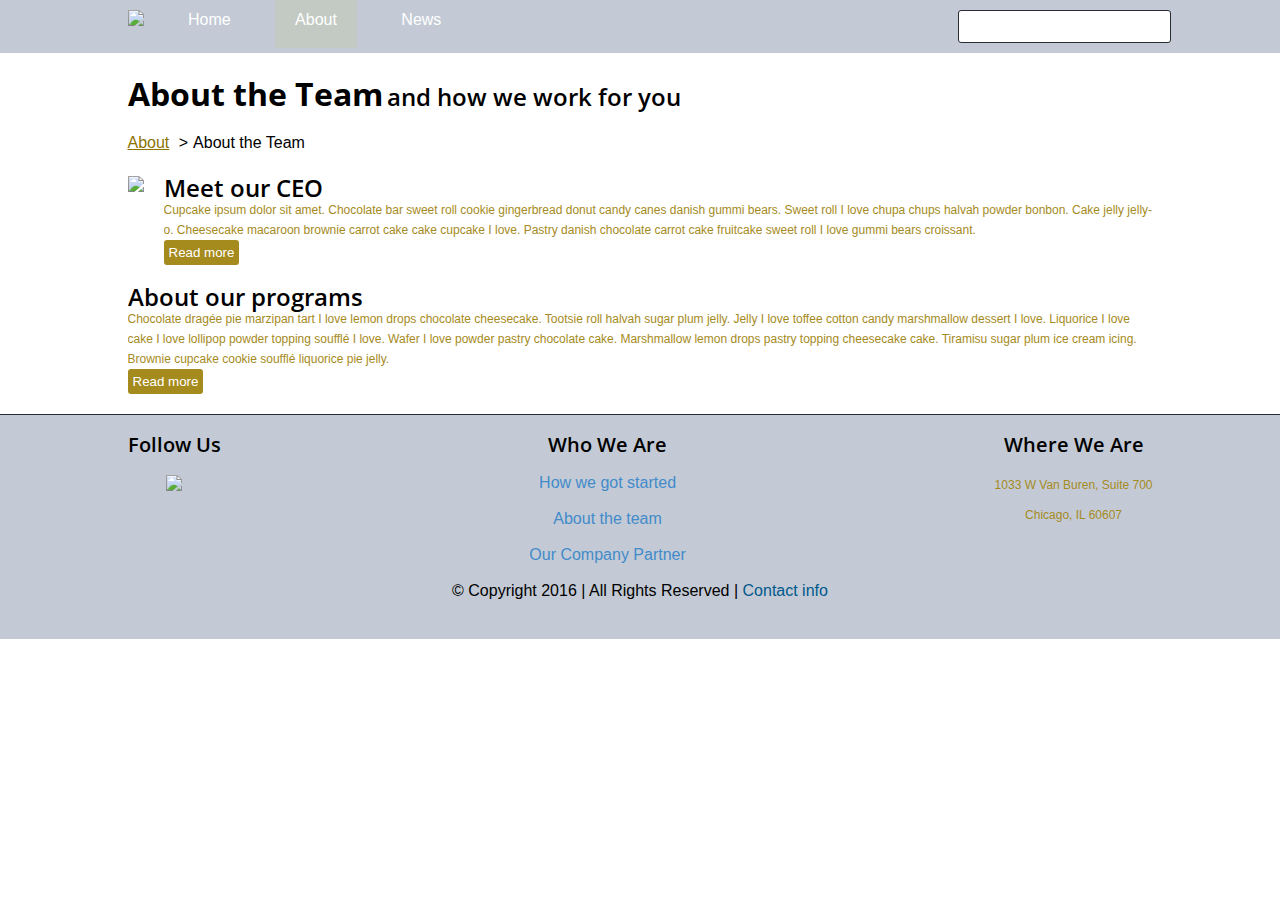
==== commit b2451569: "Updated link to stylesheet." ====
--- a/index.html
+++ b/index.html
@@ -14,7 +14,7 @@
     <!-- endbower -->
     <!-- endbuild -->
     <link href='https://fonts.googleapis.com/css?family=Open+Sans:400,600,700' rel='stylesheet' type='text/css'>
-    <link rel="stylesheet" media="screen, projection" href="assets/styles/modern.css?v=@@version" />
+    <link rel="stylesheet" media="screen, projection" href="assets/stylesheets/modern.css?v=@@version" />
     <!--[if lte IE 8]><link rel="stylesheet" media="screen, projection" href="assets/styles/legacy.css?v=@@version" /><![endif]-->
 
     <!-- POLYFILLS -->
--- a/assets/stylesheets/modern.css
+++ b/assets/stylesheets/modern.css
@@ -0,0 +1,452 @@
+/* ---------------------------------------------------------------------
+ Modern Styles
+------------------------------------------------------------------------ */
+/* ---------------------------------------------------------------------
+RESET CSS (thanks Eric Meyer)
+------------------------------------------------------------------------ */
+html, body, div, span, applet, object, iframe,
+h1, h2, h3, h4, h5, h6, p, blockquote, pre,
+a, abbr, acronym, address, big, cite, code,
+del, dfn, em, img, ins, kbd, q, s, samp,
+small, strike, strong, sub, sup, tt, var,
+b, u, i, center,
+dl, dt, dd, ol, ul, li,
+fieldset, form, label, legend,
+table, caption, tbody, tfoot, thead, tr, th, td,
+article, aside, canvas, details, embed,
+figure, figcaption, footer, header, hgroup,
+menu, nav, output, ruby, section, summary,
+time, mark, audio, video {
+  margin: 0;
+  padding: 0;
+  border: 0;
+  font-size: 100%;
+  font-weight: inherit;
+  font-style: inherit;
+  font-family: inherit;
+  vertical-align: baseline; }
+
+body {
+  line-height: 1; }
+
+ol, ul {
+  list-style: none; }
+
+blockquote, q {
+  quotes: none; }
+
+blockquote:before, blockquote:after,
+q:before, q:after {
+  content: '';
+  content: none; }
+
+table {
+  border-collapse: collapse;
+  border-spacing: 0; }
+
+:focus {
+  outline: 0; }
+
+html {
+  overflow-y: scroll;
+  /* Always show a vertical scrollbar, even when there is no scrolling */ }
+
+html {
+  -webkit-text-size-adjust: 100%;
+  -ms-text-size-adjust: 100%; }
+
+/* ---------------------------------------------------------------------
+ HTML5 Element Reset
+------------------------------------------------------------------------ */
+article, aside, details, figcaption, figure,
+footer, header, hgroup, menu, nav, section, main {
+  display: block; }
+
+audio, canvas, video, progress, picture {
+  display: inline-block; }
+
+template {
+  display: none; }
+
+/* ---------------------------------------------------------------------
+ Form Reset Styles
+------------------------------------------------------------------------ */
+input[type="search"]::-webkit-search-cancel-button,
+input[type="search"]::-webkit-search-decoration,
+input[type="search"]::-webkit-search-results-button,
+input[type="search"]::-webkit-search-results-decoration {
+  -webkit-appearance: none; }
+
+input[type="search"] {
+  -webkit-appearance: none;
+  -webkit-box-sizing: content-box;
+  -moz-box-sizing: content-box;
+  box-sizing: content-box; }
+
+textarea {
+  overflow: auto;
+  vertical-align: top;
+  resize: vertical; }
+
+::-moz-focus-inner {
+  border: 0;
+  padding: 0; }
+
+body {
+  font-family: Arial, Helvetica, sans-serif;
+  font-size: 16px; }
+
+/* ---------------------------------------------------------------------
+ Variables
+------------------------------------------------------------------------ */
+/* ---------------------------------------------------------------------
+ Utilities
+------------------------------------------------------------------------ */
+.visuallyHidden {
+  width: 1px;
+  height: 1px;
+  overflow: hidden;
+  clip: rect(0 0 0 0);
+  position: absolute;
+  padding: 0;
+  margin: -1px;
+  border: 0; }
+
+/* ---------------------------------------------------------------------
+ Mixins
+------------------------------------------------------------------------ */
+/* ---------------------------------------------------------------------
+ Modules: Landmarks: Masthead
+------------------------------------------------------------------------ */
+.masthead {
+  background-color: #C3CAD5;
+  padding: 10px;
+  margin-bottom: 25px; }
+
+.masthead:before:before, .masthead:before:after,
+.masthead:after:before,
+.masthead:after:after {
+  content: '';
+  display: table; }
+
+.masthead:before:after,
+.masthead:after:after {
+  clear: both; }
+
+.masthead_darker {
+  background-color: #69788c; }
+
+@media (min-width: 768px) {
+  .masthead-inner {
+    width: 100%;
+    max-width: 1025px;
+    margin: 0 auto;
+    padding: 0 20px; }
+    .masthead-inner:before, .masthead-inner:after {
+      content: '';
+      display: table; }
+    .masthead-inner:after {
+      clear: both; }
+  .masthead-inner > * {
+    display: inline-block;
+    vertical-align: middle; } }
+
+/* ---------------------------------------------------------------------
+ Modules: Landmarks: Footer
+------------------------------------------------------------------------ */
+.footer {
+  background-color: #C3CAD5;
+  border-top: 1px solid #292D33;
+  margin-top: 20px;
+  padding: 20px 0;
+  text-align: center; }
+
+/* ---------------------------------------------------------------------
+ Modules: Containers: Wrapper
+------------------------------------------------------------------------ */
+.wrapper {
+  width: 100%;
+  max-width: 1025px;
+  margin: 0 auto;
+  padding: 0 20px; }
+
+/* ---------------------------------------------------------------------
+ Modules: Containers: Page
+------------------------------------------------------------------------ */
+.page-hdg {
+  margin-bottom: 25px; }
+
+.page-hdg > * {
+  display: inline-block; }
+
+p {
+  line-height: 1.25rem;
+  font-size: .75rem;
+  color: #a58a1d; }
+
+p + p {
+  margin-top: 10px; }
+
+.txt {
+  color: #333; }
+
+.txt_block {
+  display: block;
+  line-height: 1.5; }
+
+/*@import "modules/containers/containers/_container";*/
+/* ---------------------------------------------------------------------
+ Modules: Objects: Navbar
+------------------------------------------------------------------------ */
+.navbar {
+  /*float: left;*/ }
+
+.navbar_mobile {
+  display: block; }
+
+.navbar_desktop {
+  display: none; }
+
+.navbar > * {
+  font-size: 1rem; }
+
+.navbar-item {
+  position: relative; }
+
+.navbar-item + .navbar-item {
+  margin-left: 20px; }
+
+.navbar-link {
+  padding: 20px;
+  color: #ffffff;
+  text-decoration: none; }
+
+.navbar-link_active {
+  background-color: #C3CAC4; }
+
+.navbar-link_darker {
+  color: black; }
+
+.subnav {
+  display: none;
+  background-color: #ffffff;
+  position: absolute;
+  top: 90px;
+  min-width: 180px;
+  padding: 10px;
+  border-radius: 3px;
+  border: 1px solid #C3CAD5; }
+
+.navbar-item:hover .subnav {
+  display: block; }
+
+.active {
+  display: block; }
+
+.navbar-link_active_darker {
+  background-color: #485260; }
+
+.subnav-item + .subnav-item {
+  padding-top: 10px;
+  margin-top: 10px;
+  border-top: 1px solid #C3CAD5; }
+
+.subnav-link {
+  color: #292D33;
+  text-decoration: none; }
+
+@media (min-width: 768px) {
+  .navbar > * {
+    display: inline-block; }
+  .navbar_mobile {
+    display: none; }
+  .navbar_desktop {
+    display: block; } }
+
+/* ---------------------------------------------------------------------
+ Modules: Objects: Breadcrumb
+------------------------------------------------------------------------ */
+.breadcrumb {
+  margin-bottom: 25px; }
+
+.breadcrumb > * {
+  display: inline-block; }
+
+.breadcrumb > * + *:before {
+  content: '>';
+  padding: 0 5px; }
+
+.breadcrumb-link {
+  color: #a58a1d; }
+
+.breadcrumb-link_darker {
+  color: #8d7400; }
+
+/* ---------------------------------------------------------------------
+ Modules: Objects: Logo
+------------------------------------------------------------------------ */
+.logo {
+  margin-right: 20px;
+  /*float: left;*/ }
+
+/* ---------------------------------------------------------------------
+ Modules: Objects: Media
+------------------------------------------------------------------------ */
+@media (min-width: 764px) {
+  .media:before, .media:after {
+    content: '';
+    display: table; }
+  .media:after {
+    clear: both; }
+  .media-media {
+    float: left;
+    margin-right: 20px; }
+  .media-bd {
+    overflow: hidden; } }
+
+/* ---------------------------------------------------------------------
+ Modules: Objects: SearchBar
+------------------------------------------------------------------------ */
+.searchBar {
+  position: relative; }
+
+.searchBar:after {
+  content: '';
+  display: block;
+  background: url(http://metc-mnucp.nerderylabs.com/App_Themes/FlexoMNUCP/images/search-btn.png) no-repeat right center;
+  width: 30px;
+  height: 30px;
+  position: absolute;
+  right: 0;
+  top: 0; }
+
+@media (min-width: 768px) {
+  .searchBar {
+    float: right; } }
+
+/* ---------------------------------------------------------------------
+ Modules: Objects: Skip (skip to nav link)
+------------------------------------------------------------------------ */
+.skip a {
+  position: absolute;
+  left: -999px;
+  top: auto;
+  width: 1px;
+  height: 1px;
+  overflow: hidden; }
+
+.skip a:focus {
+  left: 5px;
+  width: auto;
+  height: auto;
+  overflow: visible; }
+
+/* ---------------------------------------------------------------------
+ Modules: Content: Btn
+------------------------------------------------------------------------ */
+.btn {
+  border: none;
+  border-radius: 3px;
+  padding: 5px;
+  background-color: #a58a1d;
+  color: #ffffff; }
+
+.btn_accessible {
+  background-color: #8d7400; }
+
+/* ---------------------------------------------------------------------
+ Modules: Content: Hdg
+------------------------------------------------------------------------ */
+.hdg {
+  font-family: 'Open Sans', Arial, Helvetica, sans-serif; }
+
+.hdg_1 {
+  font-size: 2rem;
+  font-weight: 700; }
+
+.hdg_2 {
+  font-size: 1.5rem;
+  font-weight: 600; }
+
+.hdg_3 {
+  font-weight: 600;
+  font-size: 1.25rem; }
+
+.hdg_small {
+  font-size: .75rem; }
+
+/* ---------------------------------------------------------------------
+ Modules: Content: CTA
+------------------------------------------------------------------------ */
+.cta-hd {
+  margin-bottom: 20px; }
+
+/* ---------------------------------------------------------------------
+ Modules: Content: Anchor
+------------------------------------------------------------------------ */
+.anchor {
+  color: #428bca;
+  text-decoration: none; }
+
+.anchor_midnight {
+  color: #00598c; }
+
+.anchor:hover,
+.anchor:focus {
+  text-decoration: underline; }
+
+.anchor_small {
+  font-size: .75rem; }
+
+/* ---------------------------------------------------------------------
+ Modules: Content: Input
+------------------------------------------------------------------------ */
+.input {
+  padding: 8px;
+  border: 1px solid #292D33;
+  border-radius: 3px;
+  width: 100%; }
+
+/* ---------------------------------------------------------------------
+ Modules: Repeaters: vList
+------------------------------------------------------------------------ */
+.vList > * {
+  display: block; }
+
+.vList > * + * {
+  margin-top: 20px; }
+
+/* ---------------------------------------------------------------------
+ Modules: Repeaters: Flexblocks
+------------------------------------------------------------------------ */
+.flexblocks > * {
+  box-sizing: border-box; }
+
+.flexblocks > *:first-child {
+  order: 3; }
+
+.flexblocks a {
+  display: block;
+  box-sizing: border-box; }
+
+.flexblocks > * + * {
+  margin-top: 25px; }
+
+@media (min-width: 768px) {
+  .flexblocks {
+    display: flex;
+    justify-content: space-between; }
+  .flexblocks > * + * {
+    margin-top: 0; } }
+
+/* ---------------------------------------------------------------------
+ Modules: Repeaters: VR
+------------------------------------------------------------------------ */
+.vr_1x {
+  margin-bottom: 10px; }
+
+.vr_2x {
+  margin-bottom: 20px; }
+
+.vr_3x {
+  margin-bottom: 30px; }
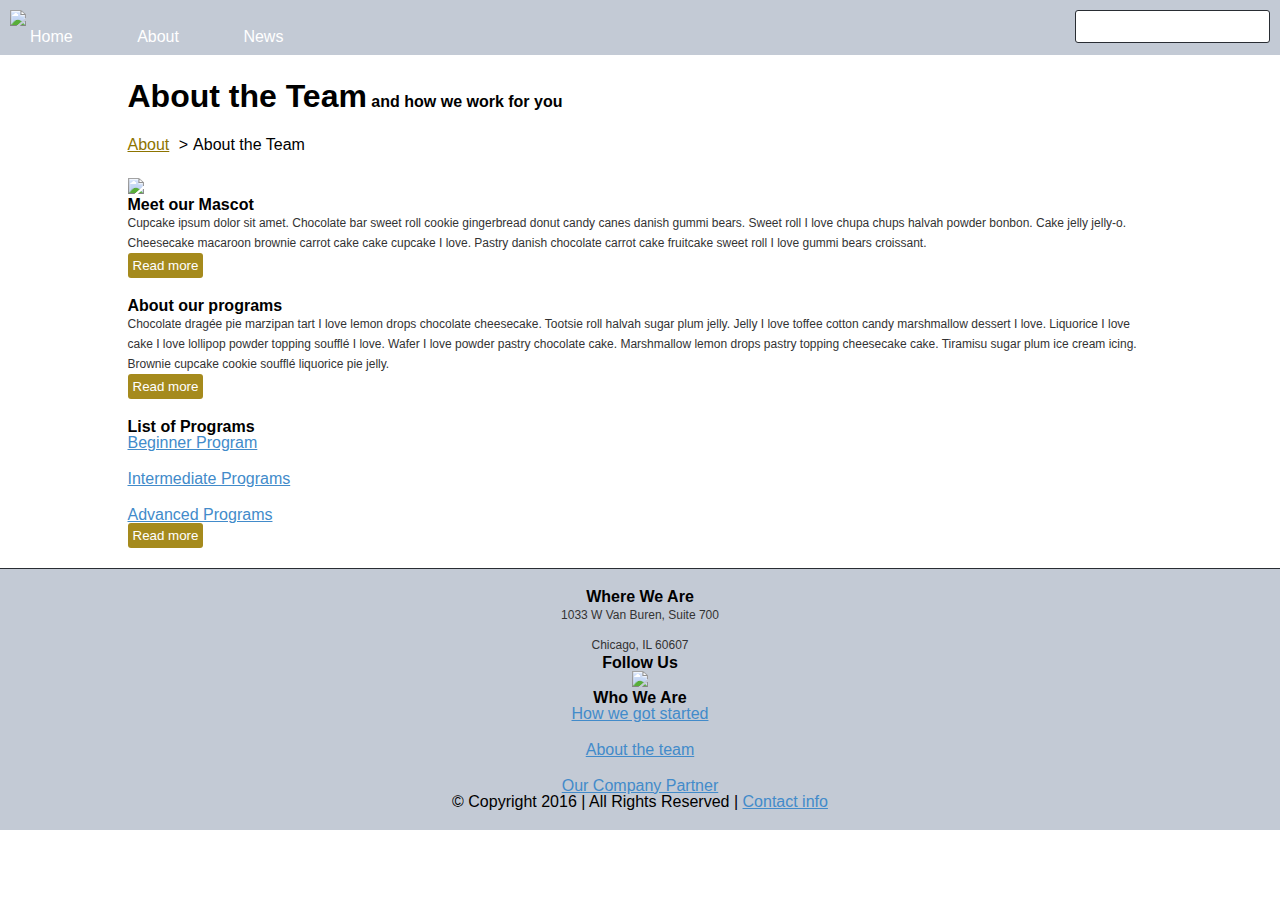
==== commit 90e1e39b: "Updated contrast ratios to be harder to determine and removed needed markup." ====
--- a/index.html
+++ b/index.html
@@ -9,55 +9,56 @@
     <title>Compare Accessibility</title>
 
     <!-- STYLESHEETS -->
-    <!-- build:css assets/styles/head.css?v=@@version -->
+    <!-- build:css assets/styles/head.css?v=1.0.0 -->
     <!-- bower:css -->
     <!-- endbower -->
     <!-- endbuild -->
     <link href='https://fonts.googleapis.com/css?family=Open+Sans:400,600,700' rel='stylesheet' type='text/css'>
-    <link rel="stylesheet" media="screen, projection" href="assets/stylesheets/modern.css?v=@@version" />
-    <!--[if lte IE 8]><link rel="stylesheet" media="screen, projection" href="assets/styles/legacy.css?v=@@version" /><![endif]-->
+    <link rel="stylesheet" media="screen, projection" href="assets/styles/modern.css?v=1.0.0" />
+    <!--[if lte IE 8]><link rel="stylesheet" media="screen, projection" href="assets/styles/legacy.css?v=1.0.0" /><![endif]-->
 
     <!-- POLYFILLS -->
-    <!-- build:js assets/scripts/head.js?v=@@version -->
+    <!-- build:js assets/scripts/head.js?v=1.0.0 -->
     <!-- endbuild -->
 </head>
 <body>
     <!-- CONTENT -->
     <!-- !NO ARIA ROLE -->
-    <div class="masthead">
-        <div class="masthead-inner">
-            <a href="index.html" class="logo">
-                <img src="http://placehold.it/300x100/000000?text=Your Company Logo" />
-                <!-- !NO ALT TEXT -->
-            </a>
-            <!-- !INCORRECT TAB ORDER -->
-            <div class="searchBar">
-              <input type="search" name="search" id="search" class="input" />
-              <!-- !NO LABEL -->
-            </div>
-            <!-- !NO ARIA ROLE -->
-            <ul class="navbar">
-                <li class="navbar-item">
-                    <a href="#" class="navbar-link">Home</a>
-                </li>
-                <li class="navbar-item">
-                    <a href="#" class="navbar-link navbar-link_active">About</a>
-                    <ul class="subnav">
-                      <li class="subnav-item">
-                        <a href="#" class="subnav-link">How we started</a>
-                      </li>
-                      <li class="subnav-item">
-                        <a href="#" class="subnav-link">About the Team</a>
-                      </li>
-                    </ul>
-                </li>
-                <li class="navbar-item">
-                    <a href="#" class="navbar-link">News</a>
-                </li>
-            </ul>
-        </div> <!-- /masthead-inner -->  
-    </div>
-    <div class="wrapper" id="main">
+    <div class="flex-stack">
+        <div class="masthead">
+            <div class="masthead-inner">
+                <a href="index.html" class="logo">
+                    <img src="http://placehold.it/300x100/000000?text=Your Company Logo" />
+                    <!-- !NO ALT TEXT -->
+                </a>
+                <!-- !INCORRECT TAB ORDER -->
+                <div class="searchBar">
+                  <input type="search" name="search" id="search" class="input" />
+                  <!-- !NO LABEL -->
+                </div>
+                <!-- !NO ARIA ROLE -->
+                <ul class="navbar">
+                    <li class="navbar-item">
+                        <a href="#" class="navbar-link">Home</a>
+                    </li>
+                    <li class="navbar-item">
+                        <a href="#" class="navbar-link navbar-link_active_darker">About</a>
+                        <ul class="subnav">
+                          <li class="subnav-item">
+                            <a href="#" class="subnav-link">How we started</a>
+                          </li>
+                          <li class="subnav-item">
+                            <a href="#" class="subnav-link">About the Team</a>
+                          </li>
+                        </ul>
+                    </li>
+                    <li class="navbar-item">
+                        <a href="#" class="navbar-link">News</a>
+                    </li>
+                </ul>
+            </div> <!-- /masthead-inner -->  
+        </div>
+        <div class="wrapper" id="main">
         <div class="page">
             <div class="page-hdg">
                 <!-- !INCORRECT HIERARCHY -->
@@ -77,18 +78,53 @@
                                 <img src="https://placebear.com/g/320/240" />
                             </div>
                             <div class="media-bd">
-                                <h2 class="hdg hdg_2">Meet our CEO</h2>
-                                <p>Cupcake ipsum dolor sit amet. Chocolate bar sweet roll cookie gingerbread donut candy canes danish gummi bears. Sweet roll I love chupa chups halvah powder bonbon. Cake jelly jelly-o. Cheesecake macaroon brownie carrot cake cake cupcake I love. Pastry danish chocolate carrot cake fruitcake sweet roll I love gummi bears croissant.</p>
-                                <button class="btn">Read more</button>
+                                <div class="article">
+                                    <div class="article-hd">
+                                        <h2 class="hdg hdg_2">Meet our Mascot</h2>
+                                    </div>
+                                    <div class="article-bd">
+                                        <p class="txt">Cupcake ipsum dolor sit amet. Chocolate bar sweet roll cookie gingerbread donut candy canes danish gummi bears. Sweet roll I love chupa chups halvah powder bonbon. Cake jelly jelly-o. Cheesecake macaroon brownie carrot cake cake cupcake I love. Pastry danish chocolate carrot cake fruitcake sweet roll I love gummi bears croissant.</p>
+                                    </div>
+                                    <div class="article-ft">
+                                        <button class="btn">Read more</button>
+                                    </div>
+                                </div>
                             </div>
                         <!-- !NO ALT ATTRIBUTE -->
                         </div>                    
                     </li>
                     <li>
-                        <div class="media">
-                            <div class="media-bd">
+                        <div class="article">
+                            <div class="article-hd">
                                 <h2 class="hdg hdg_2">About our programs</h2>
-                                <p>Chocolate dragée pie marzipan tart I love lemon drops chocolate cheesecake. Tootsie roll halvah sugar plum jelly. Jelly I love toffee cotton candy marshmallow dessert I love. Liquorice I love cake I love lollipop powder topping soufflé I love. Wafer I love powder pastry chocolate cake. Marshmallow lemon drops pastry topping cheesecake cake. Tiramisu sugar plum ice cream icing. Brownie cupcake cookie soufflé liquorice pie jelly.</p>
+                            </div>
+                            <div class="article-bd">
+                                <p class="txt">Chocolate dragée pie marzipan tart I love lemon drops chocolate cheesecake. Tootsie roll halvah sugar plum jelly. Jelly I love toffee cotton candy marshmallow dessert I love. Liquorice I love cake I love lollipop powder topping soufflé I love. Wafer I love powder pastry chocolate cake. Marshmallow lemon drops pastry topping cheesecake cake. Tiramisu sugar plum ice cream icing. Brownie cupcake cookie soufflé liquorice pie jelly.</p>
+                            </div>
+                            <div class="article-ft">
+                                <button class="btn">Read more</button>
+                            </div>
+                        </div>
+                    </li>
+                    <li>
+                        <div class="article">
+                            <div class="article-hd">
+                                <h2 class="hdg hdg_2">List of Programs</h2>
+                            </div>
+                            <div class="article-bd">
+                                <ul class="vList">
+                                    <li>
+                                        <a href="#" class="anchor mix-anchor_beige">Beginner Program</a>
+                                    </li>
+                                    <li>
+                                        <a href="#" class="anchor mix-anchor_beige">Intermediate Programs</a>
+                                    </li>
+                                    <li>
+                                        <a href="#" class="anchor mix-anchor_beige">Advanced Programs</a>
+                                    </li>
+                                </ul>
+                            </div>
+                            <div class="article-ft">
                                 <button class="btn">Read more</button>
                             </div>
                         </div>
@@ -96,69 +132,60 @@
                 </ul>
             </div>
         </div>
-    </div> <!-- /wrapper -->
-    <!-- !NO ARIA ROLE -->
-    <div class="footer">
-        <div class="wrapper">
-            <div class="vr vr_2x">
-                <ul class="flexblocks">
-                    <li>
-                        <div class="cta">
-                            <div class="cta-hd">
-                                <h4 class="hdg hdg_3">Where We Are</h4>
+        </div> <!-- /wrapper -->
+        <!-- !NO ARIA ROLE -->
+        <div class="footer">
+            <div class="wrapper">
+                <div class="vr vr_2x">
+                    <ul class="flexblocks">
+                        <li>
+                            <div class="cta">
+                                <div class="cta-hd">
+                                    <h4 class="hdg hdg_3">Where We Are</h4>
+                                </div>
+                                <div class="cta-bd">
+                                    <p class="txt mix-txt_light">1033 W Van Buren, Suite 700</p>
+                                    <p class="txt mix-txt_light">Chicago, IL 60607</p>
+                                </div>                            
+                            </div>                            
+                        </li>
+                        <li>
+                            <div class="cta">
+                                <div class="cta-hd">
+                                    <h4 class="hdg hdg_3">Follow Us</h4>
+                                </div>
+                                <div class="cta-bd">
+                                    <img src="http://placehold.it/150x100?text=twitter" />
+                                </div>
                             </div>
-                            <div class="cta-bd">
-                                <p>1033 W Van Buren, Suite 700</p>
-                                <p>Chicago, IL 60607</p>
-                            </div>                            
-                        </div>                            
-                    </li>
-                    <li>
-                        <div class="cta">
-                            <div class="cta-hd">
-                                <h4 class="hdg hdg_3">Follow Us</h4>
+                        </li>
+                        <li>
+                            <div class="cta">
+                                <div class="cta-hd">
+                                    <h4 class="hdg hdg_3">Who We Are</h4>
+                                </div>
+                                <div class="cta-bd">
+                                    <ul class="vList">
+                                        <li>
+                                            <a href="#" class="anchor mix-anchor_light">How we got started</a>
+                                        </li>
+                                        <li>
+                                            <a href="#" class="anchor mix-anchor_light">About the team</a>
+                                        </li>
+                                        <li>
+                                            <a href="http://google.com" class="anchor mix-anchor_light">Our Company Partner</a>
+                                        </li>
+                                    </ul>
+                                </div>
                             </div>
-                            <div class="cta-bd">
-                                <img src="http://placehold.it/150x100?text=twitter" />
-                            </div>
-                        </div>
-                    </li>
-                    <li>
-                        <div class="cta">
-                            <div class="cta-hd">
-                                <h4 class="hdg hdg_3">Who We Are</h4>
-                            </div>
-                            <div class="cta-bd">
-                                <ul class="vList">
-                                    <li>
-                                        <a href="#" class="anchor">How we got started</a>
-                                    </li>
-                                    <li>
-                                        <a href="#" class="anchor">About the team</a>
-                                    </li>
-                                    <li>
-                                        <a href="http://google.com" class="anchor">Our Company Partner</a>
-                                    </li>
-                                </ul>
-                            </div>
-                        </div>
-                    </li>
-                </ul>
-            </div>
-            <div class="vr vr_2x">
-                <span>&copy; Copyright 2016 | All Rights Reserved | <a href="#" class="anchor anchor_midnight">Contact info</a></span>
-            </div>
-        </div> <!-- /wrapper -->
+                        </li>
+                    </ul>
+                </div>
+                <div class="vr vr_2x">
+                    <span>&copy; Copyright 2016 | All Rights Reserved | <a href="#" class="anchor mix-anchor_light">Contact info</a></span>
+                </div>
+            </div> <!-- /wrapper -->
+        </div>
     </div>
-
-
-    <!-- JAVASCRIPT -->
-    <!-- build:js assets/scripts/main.js?v=@@version -->
-    <!-- bower:js -->
-    <!-- endbower -->
-    <script src="assets/scripts/shim.js?v=@@version"></script>
-    <script src="assets/scripts/App.js?v=@@version"></script>
-    <script src="assets/scripts/main.js?v=@@version"></script>
-    <!-- endbuild -->
 </body>
 </html>
--- a/assets/styles/modern.css
+++ b/assets/styles/modern.css
@@ -0,0 +1,293 @@
+/* ---------------------------------------------------------------------
+ Modern Styles
+------------------------------------------------------------------------ */
+/* ---------------------------------------------------------------------
+RESET CSS (thanks Eric Meyer)
+------------------------------------------------------------------------ */
+html, body, div, span, applet, object, iframe,
+h1, h2, h3, h4, h5, h6, p, blockquote, pre,
+a, abbr, acronym, address, big, cite, code,
+del, dfn, em, img, ins, kbd, q, s, samp,
+small, strike, strong, sub, sup, tt, var,
+b, u, i, center,
+dl, dt, dd, ol, ul, li,
+fieldset, form, label, legend,
+table, caption, tbody, tfoot, thead, tr, th, td,
+article, aside, canvas, details, embed,
+figure, figcaption, footer, header, hgroup,
+menu, nav, output, ruby, section, summary,
+time, mark, audio, video {
+  margin: 0;
+  padding: 0;
+  border: 0;
+  font-size: 100%;
+  font-weight: inherit;
+  font-style: inherit;
+  font-family: inherit;
+  vertical-align: baseline; }
+
+body {
+  line-height: 1; }
+
+ol, ul {
+  list-style: none; }
+
+blockquote, q {
+  quotes: none; }
+
+blockquote:before, blockquote:after,
+q:before, q:after {
+  content: '';
+  content: none; }
+
+table {
+  border-collapse: collapse;
+  border-spacing: 0; }
+
+:focus {
+  outline: 0; }
+
+html {
+  overflow-y: scroll;
+  /* Always show a vertical scrollbar, even when there is no scrolling */ }
+
+html {
+  -webkit-text-size-adjust: 100%;
+  -ms-text-size-adjust: 100%; }
+
+/* ---------------------------------------------------------------------
+ HTML5 Element Reset
+------------------------------------------------------------------------ */
+article, aside, details, figcaption, figure,
+footer, header, hgroup, menu, nav, section, main {
+  display: block; }
+
+audio, canvas, video, progress, picture {
+  display: inline-block; }
+
+template {
+  display: none; }
+
+/* ---------------------------------------------------------------------
+ Form Reset Styles
+------------------------------------------------------------------------ */
+input[type="search"]::-webkit-search-cancel-button,
+input[type="search"]::-webkit-search-decoration,
+input[type="search"]::-webkit-search-results-button,
+input[type="search"]::-webkit-search-results-decoration {
+  -webkit-appearance: none; }
+
+input[type="search"] {
+  -webkit-appearance: none;
+  -webkit-box-sizing: content-box;
+  -moz-box-sizing: content-box;
+  box-sizing: content-box; }
+
+textarea {
+  overflow: auto;
+  vertical-align: top;
+  resize: vertical; }
+
+::-moz-focus-inner {
+  border: 0;
+  padding: 0; }
+
+body {
+  font-family: Arial, Helvetica, sans-serif;
+  font-size: 16px; }
+
+.visuallyHidden {
+  width: 1px;
+  height: 1px;
+  overflow: hidden;
+  clip: rect(0 0 0 0);
+  position: absolute;
+  padding: 0;
+  margin: -1px;
+  border: 0; }
+
+.masthead {
+  background-color: #C3CAD5;
+  padding: 10px;
+  margin-bottom: 25px; }
+
+.masthead:before,
+.masthead:after {
+  content: '';
+  display: table; }
+
+.masthead:after {
+  clear: both; }
+
+.masthead_darker {
+  background-color: #69788c; }
+
+.footer {
+  background-color: #C3CAD5;
+  border-top: 1px solid #292D33;
+  margin-top: 20px;
+  padding: 20px 0;
+  text-align: center; }
+
+.navbar {
+  /*float: left;*/ }
+
+.navbar > * {
+  display: inline-block;
+  font-size: 1rem; }
+
+.navbar-item + .navbar-item {
+  margin-left: 20px; }
+
+.navbar-link {
+  padding: 20px;
+  color: #ffffff;
+  text-decoration: none; }
+
+.navbar-link_active {
+  background-color: #C3CAC4; }
+
+.navbar-link_darker {
+  color: black; }
+
+.subnav {
+  display: none;
+  background-color: #ffffff;
+  position: absolute;
+  padding: 10px;
+  border-radius: 3px;
+  border: 1px solid #292D33; }
+
+.navbar-item:hover .subnav {
+  display: block; }
+
+.subnav-item + .subnav-item {
+  padding-top: 10px;
+  margin-top: 10px;
+  border-top: 1px solid #292D33; }
+
+.subnav-link {
+  color: #292D33;
+  text-decoration: none; }
+
+.breadcrumb {
+  margin-bottom: 25px; }
+
+.breadcrumb > * {
+  display: inline-block; }
+
+.breadcrumb > * + *:before {
+  content: '>';
+  padding: 0 5px; }
+
+.breadcrumb-link {
+  color: #a58a1d; }
+
+.breadcrumb-link_darker {
+  color: #8d7400; }
+
+.wrapper {
+  width: 100%;
+  max-width: 1025px;
+  margin: 0 auto;
+  padding: 0 20px; }
+
+.page-hdg {
+  margin-bottom: 25px; }
+
+.page-hdg > * {
+  display: inline-block; }
+
+p {
+  line-height: 1.25rem;
+  font-size: .75rem;
+  color: #a58a1d; }
+
+p + p {
+  margin-top: 10px; }
+
+.txt {
+  color: #333; }
+
+.logo {
+  margin-right: 20px;
+  /*float: left;*/ }
+
+.searchBar {
+  position: relative;
+  float: right; }
+
+.searchBar:after {
+  content: '';
+  display: block;
+  background: url(http://metc-mnucp.nerderylabs.com/App_Themes/FlexoMNUCP/images/search-btn.png) no-repeat right center;
+  width: 30px;
+  height: 30px;
+  position: absolute;
+  right: 0;
+  top: 0; }
+
+.skip a {
+  position: absolute;
+  left: -999px;
+  top: auto;
+  width: 1px;
+  height: 1px;
+  overflow: hidden; }
+
+.skip a:focus {
+  left: 5px;
+  width: auto;
+  height: auto;
+  overflow: visible; }
+
+.btn {
+  border: none;
+  border-radius: 3px;
+  padding: 5px;
+  background-color: #a58a1d;
+  color: #ffffff; }
+
+.hdg {
+  font-weight: bold; }
+
+.hdg_1 {
+  font-size: 2rem; }
+
+.hdg_small {
+  font-size: 1.25rem; }
+
+.container:before, .container:after {
+  content: '';
+  display: table; }
+
+.container:after {
+  clear: both; }
+
+.container > * {
+  display: inline-block;
+  vertical-align: middle; }
+
+.anchor {
+  color: #428bca; }
+
+.anchor_midnight {
+  color: #00598c; }
+
+.btn {
+  border: none;
+  border-radius: 3px;
+  padding: 5px;
+  background-color: #a58a1d;
+  color: #ffffff; }
+
+.input {
+  padding: 8px;
+  border: 1px solid #292D33;
+  border-radius: 3px; }
+
+.vList > * {
+  display: block; }
+
+.vList > * + * {
+  margin-top: 20px; }
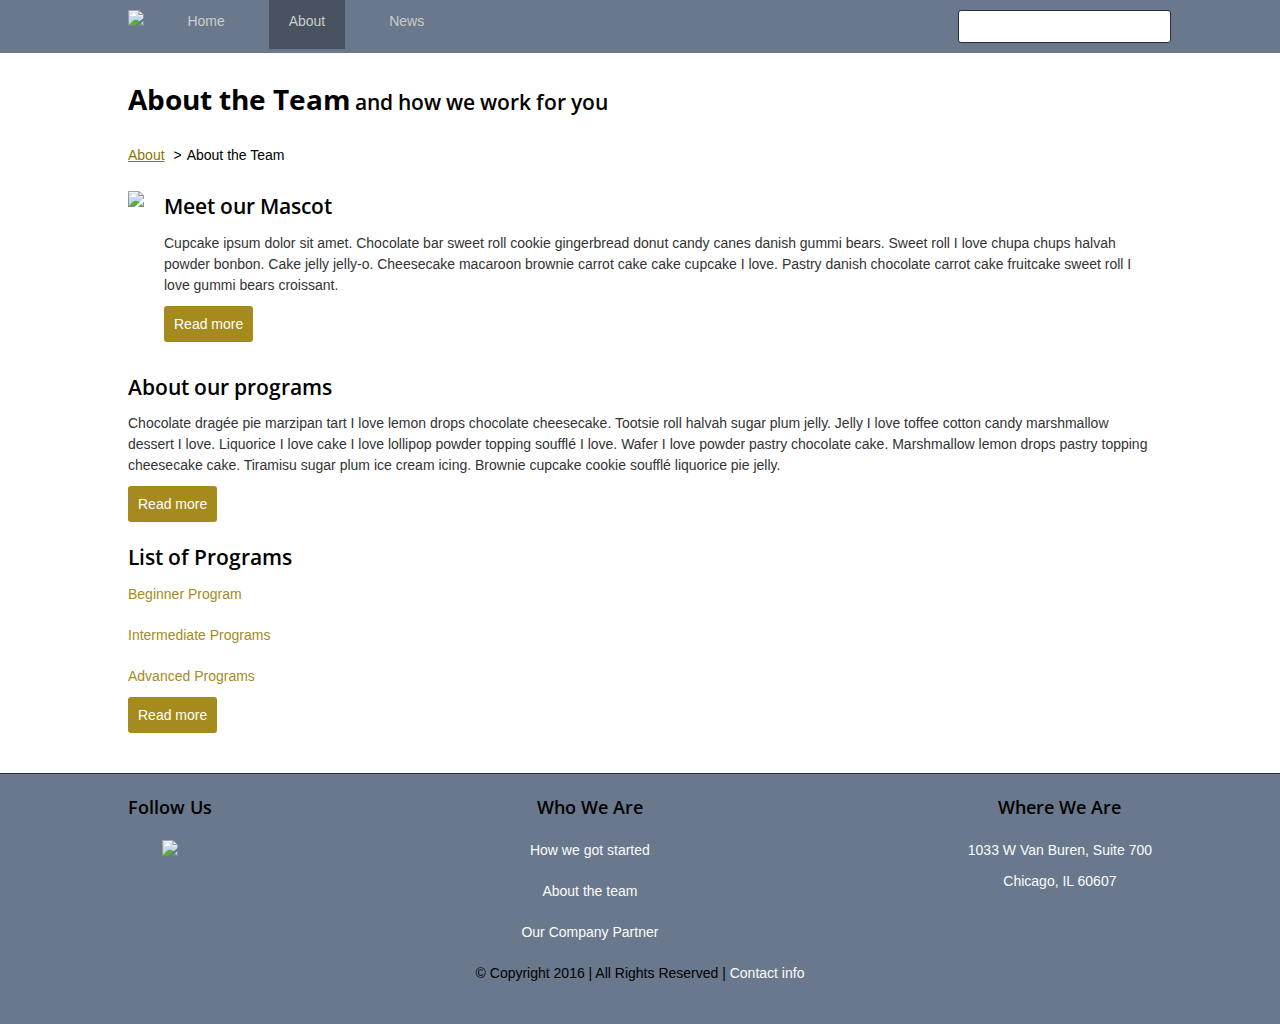
==== commit 3813ff0a: "Relinked stylesheets" ====
--- a/index.html
+++ b/index.html
@@ -14,7 +14,7 @@
     <!-- endbower -->
     <!-- endbuild -->
     <link href='https://fonts.googleapis.com/css?family=Open+Sans:400,600,700' rel='stylesheet' type='text/css'>
-    <link rel="stylesheet" media="screen, projection" href="assets/styles/modern.css?v=1.0.0" />
+    <link rel="stylesheet" media="screen, projection" href="assets/stylesheets/modern.css?v=1.0.0" />
     <!--[if lte IE 8]><link rel="stylesheet" media="screen, projection" href="assets/styles/legacy.css?v=1.0.0" /><![endif]-->
 
     <!-- POLYFILLS -->
--- a/assets/stylesheets/modern.css
+++ b/assets/stylesheets/modern.css
@@ -0,0 +1,495 @@
+/* ---------------------------------------------------------------------
+ Modern Styles
+------------------------------------------------------------------------ */
+/* ---------------------------------------------------------------------
+RESET CSS (thanks Eric Meyer)
+------------------------------------------------------------------------ */
+html, body, div, span, applet, object, iframe,
+h1, h2, h3, h4, h5, h6, p, blockquote, pre,
+a, abbr, acronym, address, big, cite, code,
+del, dfn, em, img, ins, kbd, q, s, samp,
+small, strike, strong, sub, sup, tt, var,
+b, u, i, center,
+dl, dt, dd, ol, ul, li,
+fieldset, form, label, legend,
+table, caption, tbody, tfoot, thead, tr, th, td,
+article, aside, canvas, details, embed,
+figure, figcaption, footer, header, hgroup,
+menu, nav, output, ruby, section, summary,
+time, mark, audio, video {
+  margin: 0;
+  padding: 0;
+  border: 0;
+  font-size: 100%;
+  font-weight: inherit;
+  font-style: inherit;
+  font-family: inherit;
+  vertical-align: baseline; }
+
+body {
+  line-height: 1; }
+
+ol, ul {
+  list-style: none; }
+
+blockquote, q {
+  quotes: none; }
+
+blockquote:before, blockquote:after,
+q:before, q:after {
+  content: '';
+  content: none; }
+
+table {
+  border-collapse: collapse;
+  border-spacing: 0; }
+
+:focus {
+  outline: 0; }
+
+html {
+  overflow-y: scroll;
+  /* Always show a vertical scrollbar, even when there is no scrolling */ }
+
+html {
+  -webkit-text-size-adjust: 100%;
+  -ms-text-size-adjust: 100%; }
+
+/* ---------------------------------------------------------------------
+ HTML5 Element Reset
+------------------------------------------------------------------------ */
+article, aside, details, figcaption, figure,
+footer, header, hgroup, menu, nav, section, main {
+  display: block; }
+
+audio, canvas, video, progress, picture {
+  display: inline-block; }
+
+template {
+  display: none; }
+
+/* ---------------------------------------------------------------------
+ Form Reset Styles
+------------------------------------------------------------------------ */
+input[type="search"]::-webkit-search-cancel-button,
+input[type="search"]::-webkit-search-decoration,
+input[type="search"]::-webkit-search-results-button,
+input[type="search"]::-webkit-search-results-decoration {
+  -webkit-appearance: none; }
+
+input[type="search"] {
+  -webkit-appearance: none;
+  -webkit-box-sizing: content-box;
+  -moz-box-sizing: content-box;
+  box-sizing: content-box; }
+
+textarea {
+  overflow: auto;
+  vertical-align: top;
+  resize: vertical; }
+
+::-moz-focus-inner {
+  border: 0;
+  padding: 0; }
+
+html,
+body {
+  font-family: Arial, Helvetica, sans-serif;
+  font-size: 14px;
+  line-height: 1.5;
+  height: 100%; }
+
+/* ---------------------------------------------------------------------
+ Variables
+------------------------------------------------------------------------ */
+/* ---------------------------------------------------------------------
+ Utilities
+------------------------------------------------------------------------ */
+.visuallyHidden {
+  width: 1px;
+  height: 1px;
+  overflow: hidden;
+  clip: rect(0 0 0 0);
+  position: absolute;
+  padding: 0;
+  margin: -1px;
+  border: 0; }
+
+/* ---------------------------------------------------------------------
+ Mixins
+------------------------------------------------------------------------ */
+/* ---------------------------------------------------------------------
+ Modules: Landmarks: Masthead
+------------------------------------------------------------------------ */
+.masthead {
+  /*background-color: $GHOST;*/
+  background-color: #69788c;
+  padding: 10px;
+  margin-bottom: 25px; }
+
+.masthead:before:before, .masthead:before:after,
+.masthead:after:before,
+.masthead:after:after {
+  content: '';
+  display: table; }
+
+.masthead:before:after,
+.masthead:after:after {
+  clear: both; }
+
+.masthead_darker {
+  background-color: #69788c; }
+
+@media (min-width: 768px) {
+  .masthead-inner {
+    width: 100%;
+    max-width: 1025px;
+    margin: 0 auto;
+    padding: 0 20px; }
+    .masthead-inner:before, .masthead-inner:after {
+      content: '';
+      display: table; }
+    .masthead-inner:after {
+      clear: both; }
+  .masthead-inner > * {
+    display: inline-block;
+    vertical-align: middle; } }
+
+/* ---------------------------------------------------------------------
+ Modules: Landmarks: Footer
+------------------------------------------------------------------------ */
+.footer {
+  background-color: #C3CAD5;
+  background-color: #69788c;
+  border-top: 1px solid #292D33;
+  margin-top: 20px;
+  padding: 20px 0;
+  text-align: center; }
+
+/* ---------------------------------------------------------------------
+ Modules: Containers: Wrapper
+------------------------------------------------------------------------ */
+.wrapper {
+  max-width: 1024px;
+  margin: 0 auto;
+  padding: 0 20px; }
+
+.flex-stack {
+  -webkit-display: flex;
+  display: flex;
+  flex-direction: column; }
+
+.flex-stack > .masthead {
+  flex-grow: 1;
+  flex-shrink: 1; }
+
+.flex-stack > .footer {
+  flex-grow: 0; }
+
+/* ---------------------------------------------------------------------
+ Modules: Containers: Page
+------------------------------------------------------------------------ */
+.page-hdg {
+  margin-bottom: 25px; }
+
+.page-hdg > * {
+  display: inline-block; }
+
+p + p {
+  margin-top: 10px; }
+
+/* ---------------------------------------------------------------------
+ Modules: Content: Text
+------------------------------------------------------------------------ */
+.txt {
+  color: #333; }
+
+.txt_block {
+  display: block;
+  line-height: 1.5; }
+
+.mix-txt_bright {
+  color: #ffffff; }
+
+.mix-txt_light {
+  color: #FCFCFD; }
+
+/*@import "modules/containers/containers/_container";*/
+/* ---------------------------------------------------------------------
+ Modules: Objects: Navbar
+------------------------------------------------------------------------ */
+.navbar {
+  /*float: left;*/ }
+
+.navbar_mobile {
+  display: block; }
+
+.navbar_desktop {
+  display: none; }
+
+.navbar > * {
+  font-size: 1rem;
+  display: block; }
+
+.navbar-item {
+  position: relative; }
+
+.navbar-item + .navbar-item {
+  margin-left: 20px; }
+
+.navbar-link {
+  padding: 20px;
+  color: #ccc;
+  text-decoration: none; }
+
+.navbar-link_contrast {
+  color: #ffffff; }
+
+.navbar-link_active {
+  background-color: #C3CAC4; }
+
+.navbar-link_darker {
+  color: black; }
+
+.subnav {
+  display: none;
+  background-color: #ffffff;
+  position: absolute;
+  top: 90px;
+  min-width: 180px;
+  padding: 10px;
+  border-radius: 3px;
+  border: 1px solid #C3CAD5; }
+
+.navbar-item:hover .subnav {
+  display: block; }
+
+.active {
+  display: block; }
+
+.navbar-link_active_darker {
+  background-color: #485260; }
+
+.subnav-item + .subnav-item {
+  padding-top: 10px;
+  margin-top: 10px;
+  border-top: 1px solid #C3CAD5; }
+
+.subnav-link {
+  color: #292D33;
+  text-decoration: none; }
+
+@media (min-width: 768px) {
+  .navbar > * {
+    display: inline-block; }
+  .navbar_mobile {
+    display: none; }
+  .navbar_desktop {
+    display: block; } }
+
+/* ---------------------------------------------------------------------
+ Modules: Objects: Breadcrumb
+------------------------------------------------------------------------ */
+.breadcrumb {
+  margin-bottom: 25px; }
+
+.breadcrumb > * {
+  display: inline-block; }
+
+.breadcrumb > * + *:before {
+  content: '>';
+  padding: 0 5px; }
+
+.breadcrumb-link {
+  color: #a58a1d; }
+
+.breadcrumb-link_darker {
+  color: #8d7400; }
+
+/* ---------------------------------------------------------------------
+ Modules: Objects: Logo
+------------------------------------------------------------------------ */
+.logo {
+  margin-right: 20px;
+  /*float: left;*/ }
+
+/* ---------------------------------------------------------------------
+ Modules: Objects: Media
+------------------------------------------------------------------------ */
+@media (min-width: 764px) {
+  .media:before, .media:after {
+    content: '';
+    display: table; }
+  .media:after {
+    clear: both; }
+  .media-media {
+    float: left;
+    margin-right: 20px; }
+  .media-bd {
+    overflow: hidden; } }
+
+/* ---------------------------------------------------------------------
+ Modules: Objects: Articles
+------------------------------------------------------------------------ */
+.article > * {
+  margin-bottom: 10px; }
+
+/* ---------------------------------------------------------------------
+ Modules: Objects: SearchBar
+------------------------------------------------------------------------ */
+.searchBar {
+  position: relative; }
+
+.searchBar:after {
+  content: '';
+  display: block;
+  background: url(http://metc-mnucp.nerderylabs.com/App_Themes/FlexoMNUCP/images/search-btn.png) no-repeat right center;
+  width: 30px;
+  height: 30px;
+  position: absolute;
+  right: -20px;
+  top: 0; }
+
+@media (min-width: 768px) {
+  .searchBar {
+    float: right; } }
+
+/* ---------------------------------------------------------------------
+ Modules: Objects: Skip (skip to nav link)
+------------------------------------------------------------------------ */
+.skip a {
+  position: absolute;
+  left: -999px;
+  top: auto;
+  width: 1px;
+  height: 1px;
+  overflow: hidden; }
+
+.skip a:focus {
+  left: 5px;
+  width: auto;
+  height: auto;
+  overflow: visible; }
+
+/* ---------------------------------------------------------------------
+ Modules: Content: Btn
+------------------------------------------------------------------------ */
+.btn {
+  border: none;
+  border-radius: 3px;
+  padding: 10px;
+  background-color: #a58a1d;
+  color: #ffffff;
+  font-size: 1rem; }
+
+.btn_accessible {
+  background-color: #8d7400; }
+
+/* ---------------------------------------------------------------------
+ Modules: Content: Hdg
+------------------------------------------------------------------------ */
+.hdg {
+  font-family: 'Open Sans', Arial, Helvetica, sans-serif; }
+
+.hdg_1 {
+  font-size: 2rem;
+  font-weight: 700; }
+
+.hdg_2 {
+  font-size: 1.5rem;
+  font-weight: 600; }
+
+.hdg_3 {
+  font-weight: 600;
+  font-size: 1.25rem; }
+
+.hdg_small {
+  font-size: .75rem; }
+
+/* ---------------------------------------------------------------------
+ Modules: Content: CTA
+------------------------------------------------------------------------ */
+.cta-hd {
+  margin-bottom: 20px; }
+
+/* ---------------------------------------------------------------------
+ Modules: Content: Anchor
+------------------------------------------------------------------------ */
+.anchor {
+  color: #428bca;
+  text-decoration: none; }
+
+.anchor_midnight {
+  color: #00598c; }
+
+.anchor:hover,
+.anchor:focus {
+  text-decoration: underline; }
+
+.anchor_small {
+  font-size: .75rem; }
+
+.mix-anchor_bright {
+  color: #ffffff; }
+
+.mix-anchor_light {
+  color: #FCFCFD; }
+
+.mix-anchor_beige {
+  color: #a58a1d; }
+
+.mix-anchor_beiger {
+  color: #8d7400; }
+
+/* ---------------------------------------------------------------------
+ Modules: Content: Input
+------------------------------------------------------------------------ */
+.input {
+  padding: 8px;
+  border: 1px solid #292D33;
+  border-radius: 3px;
+  width: 100%; }
+
+/* ---------------------------------------------------------------------
+ Modules: Repeaters: vList
+------------------------------------------------------------------------ */
+.vList > * {
+  display: block; }
+
+.vList > * + * {
+  margin-top: 20px; }
+
+/* ---------------------------------------------------------------------
+ Modules: Repeaters: Flexblocks
+------------------------------------------------------------------------ */
+.flexblocks > * {
+  box-sizing: border-box; }
+
+.flexblocks > *:first-child {
+  order: 3; }
+
+.flexblocks a {
+  display: block;
+  box-sizing: border-box; }
+
+.flexblocks > * + * {
+  margin-top: 25px; }
+
+@media (min-width: 768px) {
+  .flexblocks {
+    display: flex;
+    justify-content: space-between; }
+  .flexblocks > * + * {
+    margin-top: 0; } }
+
+/* ---------------------------------------------------------------------
+ Modules: Repeaters: VR
+------------------------------------------------------------------------ */
+.vr_1x {
+  margin-bottom: 10px; }
+
+.vr_2x {
+  margin-bottom: 20px; }
+
+.vr_3x {
+  margin-bottom: 30px; }
